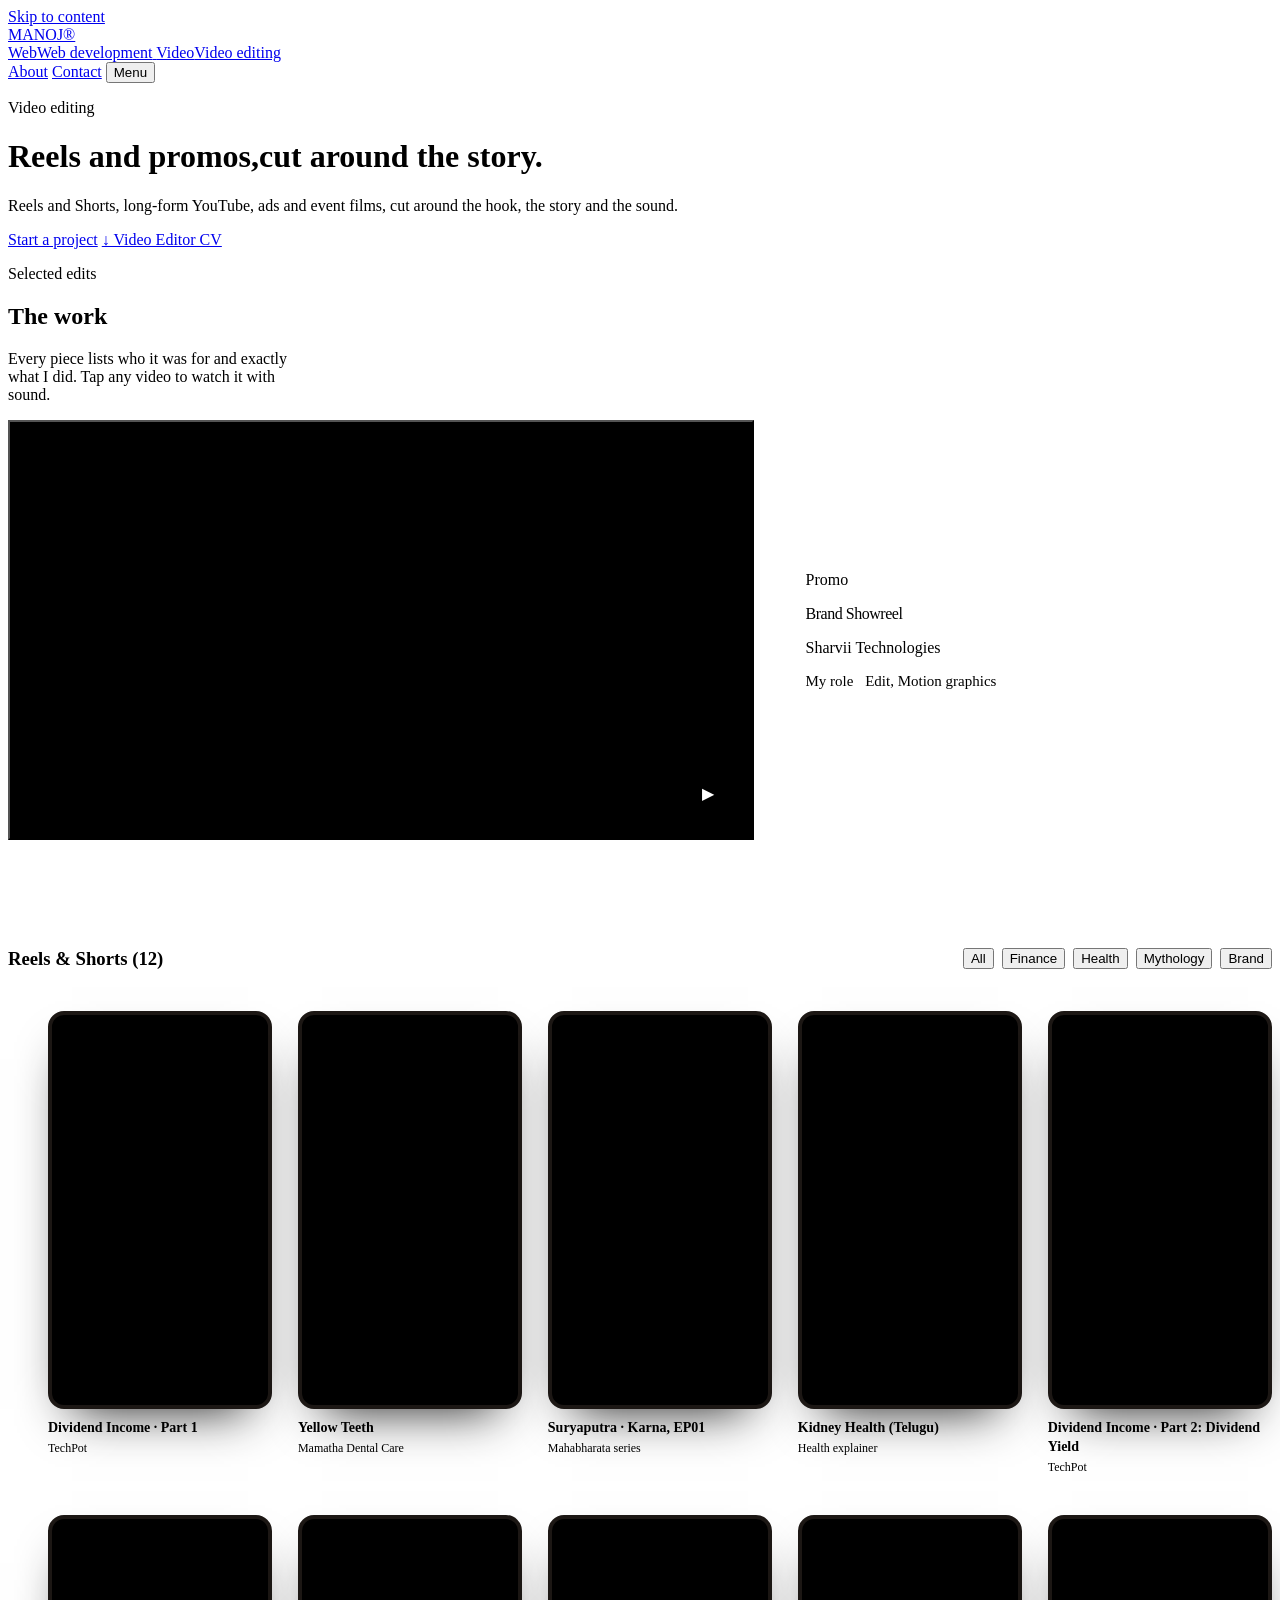
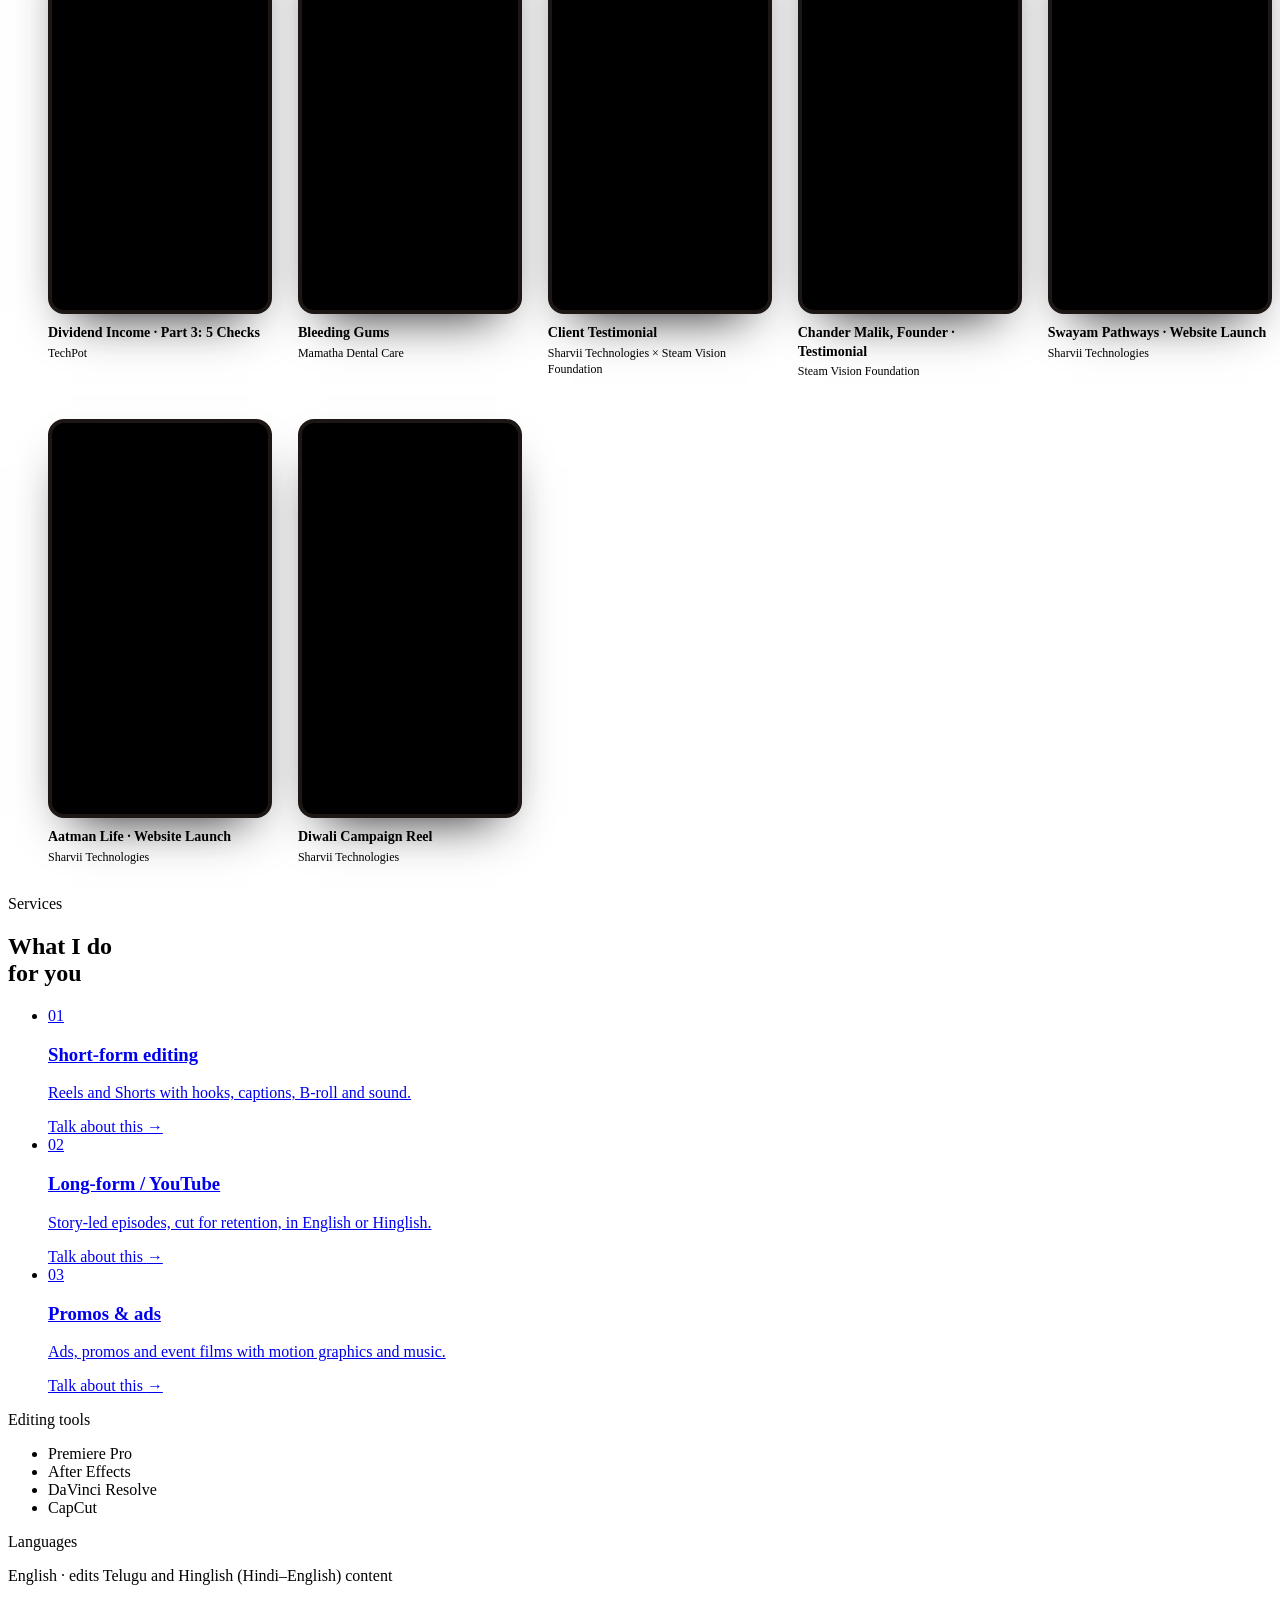
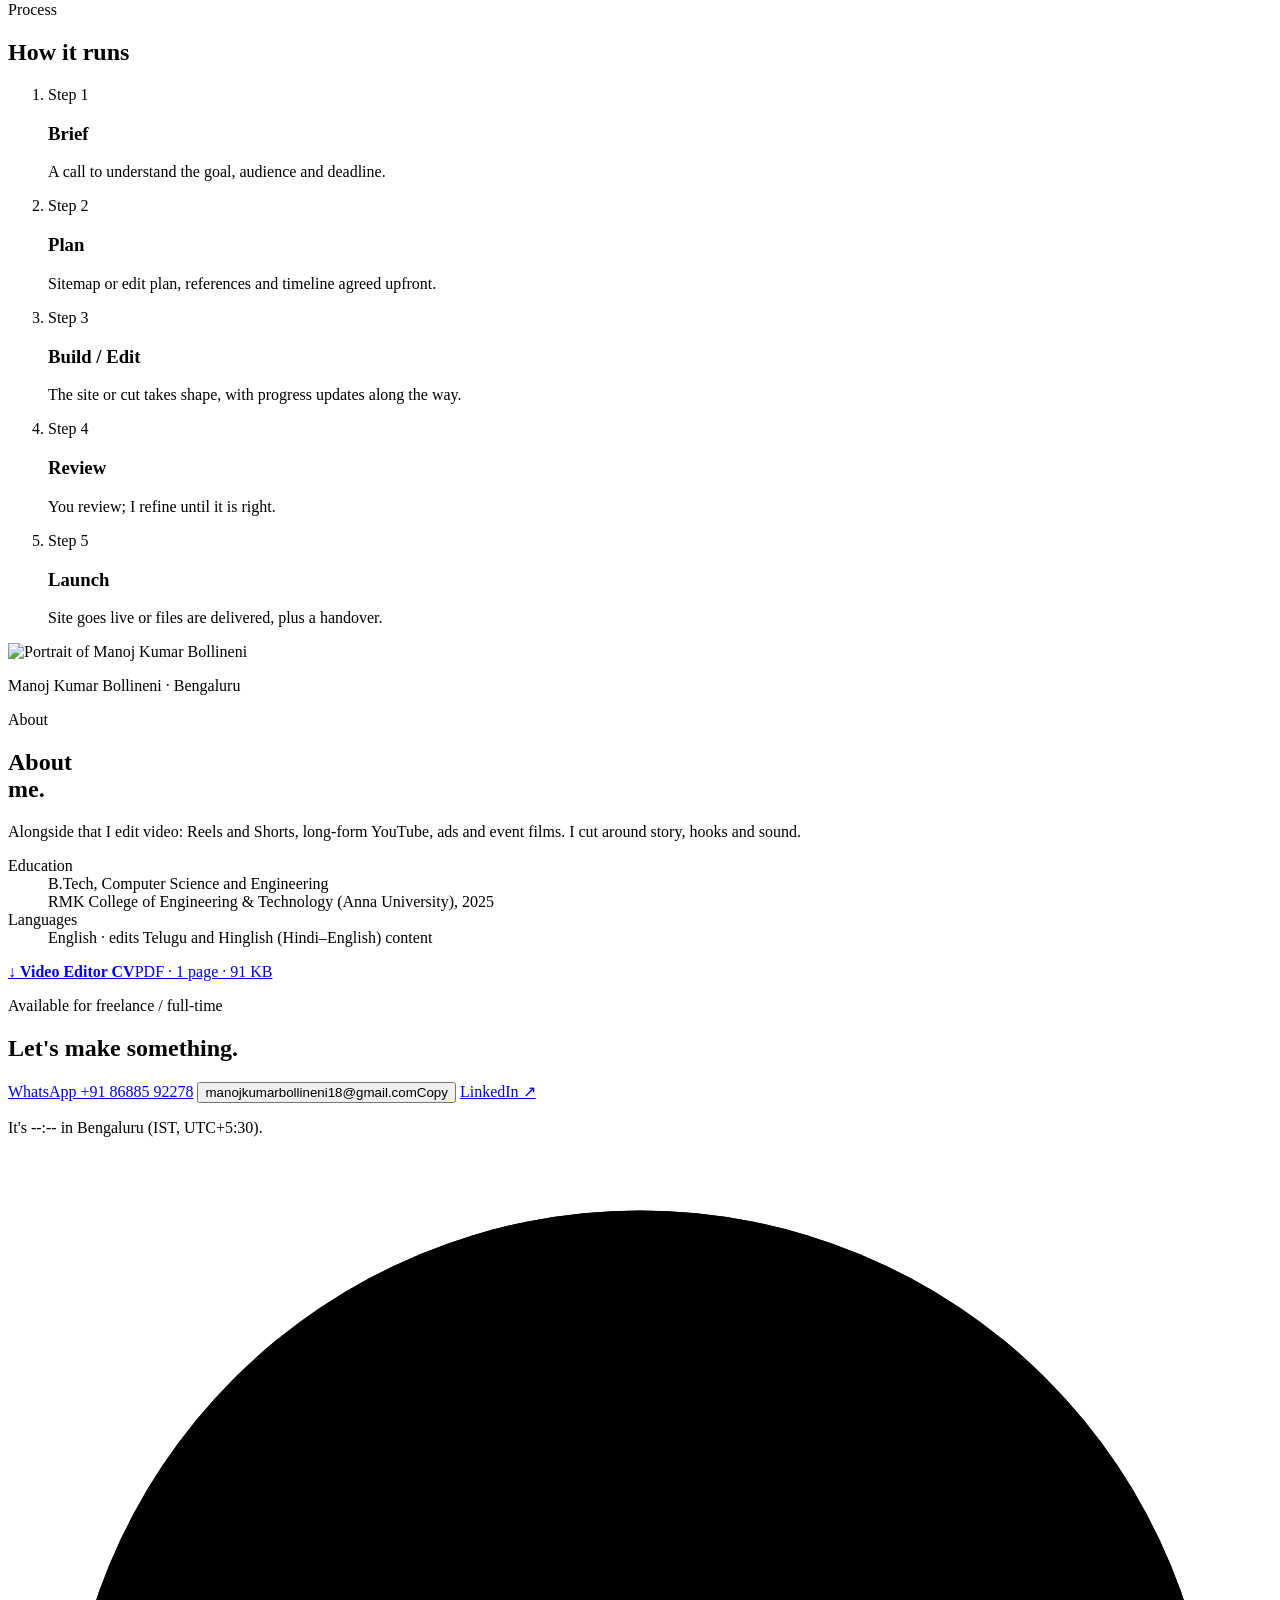
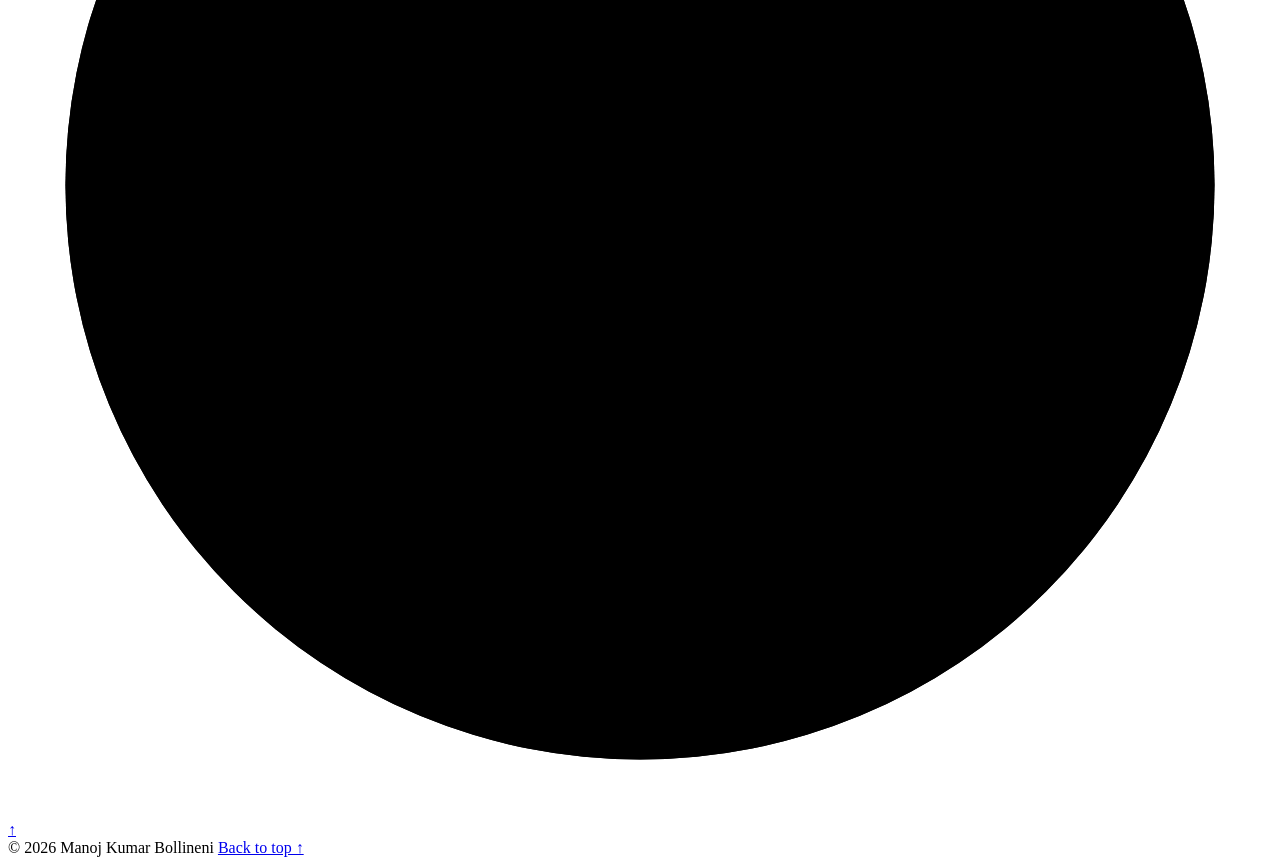
==== video/index.html @ 0e89bb9a "Restructure into Home, /web/ and /video/ pages; remove film-slate clutter - Web | Video switch in th" ====
<!DOCTYPE html><html lang="en"> <head><meta charset="utf-8"><meta name="viewport" content="width=device-width, initial-scale=1"><title>Video Editor in Bengaluru | Reels, Promos &amp; YouTube | Manoj Kumar Bollineni</title><meta name="description" content="Reels, Shorts, promos and long-form YouTube edits by Manoj Kumar Bollineni, video editor in Bengaluru. English, Telugu and Hinglish content."><link rel="preload" href="/manoj-portfolio/_astro/syne-latin-800-normal.EehdNYzx.woff2" as="font" type="font/woff2" crossorigin><meta name="theme-color" content="#0B0B0C"><link rel="canonical" href="https://dimensn-store.github.io/manoj-portfolio/video/"><meta property="og:type" content="website"><meta property="og:title" content="Video Editor in Bengaluru | Reels, Promos &amp; YouTube | Manoj Kumar Bollineni"><meta property="og:description" content="Reels, Shorts, promos and long-form YouTube edits by Manoj Kumar Bollineni, video editor in Bengaluru. English, Telugu and Hinglish content."><meta property="og:url" content="https://dimensn-store.github.io/manoj-portfolio/video/"><!-- [ADD in Launch phase: og:image 1200×630] --><meta name="twitter:card" content="summary_large_image"><link rel="icon" href="data:image/svg+xml,%3Csvg xmlns='http://www.w3.org/2000/svg' viewBox='0 0 32 32'%3E%3Crect width='32' height='32' rx='6' fill='%230B0B0C'/%3E%3Crect x='15' y='4' width='2' height='24' fill='%23FF3B30'/%3E%3C/svg%3E"><script type="application/ld+json">{"@context":"https://schema.org","@type":"Person","name":"Manoj Kumar Bollineni","jobTitle":"Web Developer & Video Editor","address":{"@type":"PostalAddress","addressLocality":"Bengaluru","addressRegion":"Karnataka","addressCountry":"IN"},"email":"mailto:manojkumarbollineni18@gmail.com","sameAs":["https://www.linkedin.com/in/manoj-kumar-3011482b5"],"worksFor":{"@type":"Organization","name":"Sharvii Technologies"},"knowsAbout":["WordPress","Elementor","Divi","Video editing","Adobe Premiere Pro","Adobe After Effects","DaVinci Resolve"],"url":"https://dimensn-store.github.io/manoj-portfolio/"}</script><script>document.documentElement.classList.add('js');</script><link rel="stylesheet" href="/manoj-portfolio/_astro/Lightbox.CmLTP4Rg.css"><link rel="stylesheet" href="/manoj-portfolio/_astro/Craft.DJwKT4YY.css"><style>.vid[data-astro-cid-57lnuyaf] .label[data-astro-cid-57lnuyaf]{color:var(--c-video-tint)}.vid__note[data-astro-cid-57lnuyaf]{max-width:38ch}.feat[data-astro-cid-57lnuyaf]{grid-template-columns:1.6fr 1fr;align-items:center;gap:clamp(24px,4vw,56px);margin-bottom:clamp(56px,7vw,96px);display:grid}@media (width<=860px){.feat[data-astro-cid-57lnuyaf]{grid-template-columns:1fr}}.feat__media[data-astro-cid-57lnuyaf]{aspect-ratio:16/9;border-radius:var(--radius);background:#000;width:100%;display:block;position:relative;overflow:hidden}.feat__media[data-astro-cid-57lnuyaf] video[data-astro-cid-57lnuyaf],.feat__media[data-astro-cid-57lnuyaf] img[data-astro-cid-57lnuyaf]{object-fit:cover;width:100%;height:100%;position:absolute;inset:0}.feat__play[data-astro-cid-57lnuyaf]{background:var(--c-accent);color:#fff;width:56px;height:56px;transition:transform .3s var(--ease-out);border-radius:50%;place-items:center;font-size:16px;display:grid;position:absolute;bottom:16px;right:16px}.feat__media[data-astro-cid-57lnuyaf]:hover .feat__play[data-astro-cid-57lnuyaf]{transform:scale(1.08)}.feat__title[data-astro-cid-57lnuyaf]{font:800 clamp(28px, 3.2vw, 46px)/.98 var(--f-display);letter-spacing:-.03em;margin:10px 0 8px}.feat__role[data-astro-cid-57lnuyaf]{color:var(--c-ink-2);margin-top:16px;font-size:15px}.feat__role[data-astro-cid-57lnuyaf] .label[data-astro-cid-57lnuyaf]{margin-right:8px}.reels-head[data-astro-cid-57lnuyaf]{flex-wrap:wrap;justify-content:space-between;align-items:center;gap:16px;margin-bottom:22px;display:flex}.reels-filter[data-astro-cid-57lnuyaf]{flex-wrap:wrap;gap:8px;display:flex}.reels[data-astro-cid-57lnuyaf]{grid-template-columns:repeat(auto-fill,minmax(min(46%,200px),1fr));gap:clamp(14px,2vw,28px);list-style:none;display:grid}.reel[data-astro-cid-57lnuyaf][hidden]{display:none}.reel__screen[data-astro-cid-57lnuyaf]{aspect-ratio:9/16;background:#000;border:4px solid #1c1714;border-radius:16px;width:100%;display:block;position:relative;overflow:hidden;box-shadow:0 24px 48px -24px #000000e6}.reel__screen[data-astro-cid-57lnuyaf] video[data-astro-cid-57lnuyaf]{object-fit:cover;width:100%;height:100%;position:absolute;inset:0}.reel__play[data-astro-cid-57lnuyaf]{opacity:0;background:var(--c-accent);color:#fff;font:600 11px var(--f-text);letter-spacing:.06em;text-transform:uppercase;white-space:nowrap;transition:opacity .3s, transform .3s var(--ease-out);border-radius:99px;padding:8px 12px;position:absolute;bottom:14px;left:50%;transform:translate(-50%,8px)}.reel__screen[data-astro-cid-57lnuyaf]:hover .reel__play[data-astro-cid-57lnuyaf],.reel__screen[data-astro-cid-57lnuyaf]:focus-visible .reel__play[data-astro-cid-57lnuyaf]{opacity:1;transform:translate(-50%)}@media (hover:none){.reel__play[data-astro-cid-57lnuyaf]{opacity:1;transform:translate(-50%)}}.reel__cap[data-astro-cid-57lnuyaf]{gap:2px;margin-top:10px;font-size:14px;line-height:1.35;display:grid}.reel__cap[data-astro-cid-57lnuyaf] span[data-astro-cid-57lnuyaf]{font-size:12px}.cursor{z-index:90;pointer-events:none;width:0;height:0;position:fixed;top:0;left:0}.cursor span{background:var(--c-accent);color:#fff;width:10px;height:10px;font:600 11px var(--f-text);letter-spacing:.04em;white-space:nowrap;transition:width .35s var(--ease-out), height .35s var(--ease-out), opacity .2s;text-indent:-999px;border-radius:50%;place-items:center;display:grid;position:absolute;top:0;left:0;overflow:hidden;transform:translate(-50%,-50%)}.cursor.is-link span{background:#ff3b3059;width:26px;height:26px}.cursor.is-big span{text-indent:0;width:78px;height:78px}.cursor.is-hidden span{opacity:0}.has-cursor,.has-cursor *{cursor:none!important}
</style></head> <body> <a class="skip" href="#main">Skip to content</a>  <nav class="nav" aria-label="Main" data-nav data-astro-cid-wpvy4v7s> <a class="nav__logo" href="/manoj-portfolio/" aria-label="Manoj Kumar Bollineni, home" data-astro-cid-wpvy4v7s>MANOJ®</a> <div class="switch" role="group" aria-label="Choose: web development or video editing" data-astro-cid-wpvy4v7s> <a class="switch__opt" href="/manoj-portfolio/web/" data-astro-cid-wpvy4v7s> <span class="switch__short" data-astro-cid-wpvy4v7s>Web</span><span class="switch__long" data-astro-cid-wpvy4v7s>Web development</span> </a><a class="switch__opt is-on" href="/manoj-portfolio/video/" aria-current="page" data-astro-cid-wpvy4v7s> <span class="switch__short" data-astro-cid-wpvy4v7s>Video</span><span class="switch__long" data-astro-cid-wpvy4v7s>Video editing</span> </a> </div> <div class="nav__right" data-astro-cid-wpvy4v7s> <a class="nav__link" href="#about" data-astro-cid-wpvy4v7s>About</a> <a class="nav__cta" href="#contact" data-astro-cid-wpvy4v7s>Contact</a> <button class="menu-btn label" data-menu-btn aria-expanded="false" aria-controls="menu" data-astro-cid-wpvy4v7s> <span class="menu-btn__icon" aria-hidden="true" data-astro-cid-wpvy4v7s><i data-astro-cid-wpvy4v7s></i><i data-astro-cid-wpvy4v7s></i></span><span data-menu-label data-astro-cid-wpvy4v7s>Menu</span> </button> </div> </nav> <div class="menu" id="menu" data-menu hidden data-astro-cid-wpvy4v7s> <div class="menu__inner wrap" data-astro-cid-wpvy4v7s> <ol class="menu__list" data-astro-cid-wpvy4v7s> <li style="--i:0" data-astro-cid-wpvy4v7s><a href="/manoj-portfolio/" data-menu-link data-astro-cid-wpvy4v7s>Home</a></li><li style="--i:1" data-astro-cid-wpvy4v7s><a href="/manoj-portfolio/web/" data-menu-link data-astro-cid-wpvy4v7s>Web development</a></li><li style="--i:2" data-astro-cid-wpvy4v7s><a href="/manoj-portfolio/video/" data-menu-link data-astro-cid-wpvy4v7s>Video editing</a></li><li style="--i:3" data-astro-cid-wpvy4v7s><a href="#about" data-menu-link data-astro-cid-wpvy4v7s>About</a></li><li style="--i:4" data-astro-cid-wpvy4v7s><a href="#contact" data-menu-link data-astro-cid-wpvy4v7s>Contact</a></li> </ol> <div class="menu__foot" data-astro-cid-wpvy4v7s> <a class="btn btn--primary" href="https://wa.me/918688592278" target="_blank" rel="noopener" data-track="whatsapp" data-astro-cid-wpvy4v7s>WhatsApp +91 86885 92278</a> <p class="muted" data-astro-cid-wpvy4v7s>Bengaluru · <time data-ist data-astro-cid-wpvy4v7s>--:--</time> IST · Available for freelance / full-time</p> </div> </div> </div> <header class="ph-head ph-head--video" id="top" data-astro-cid-73dgtvns> <div class="wrap" data-astro-cid-73dgtvns> <p class="label ph-head__label" data-astro-cid-73dgtvns>Video editing</p> <h1 class="display ph-head__h" data-astro-cid-73dgtvns> <span class="ln" style="--d:0" data-astro-cid-73dgtvns><span data-astro-cid-73dgtvns>Reels and promos,</span></span><span class="ln" style="--d:1" data-astro-cid-73dgtvns><span data-astro-cid-73dgtvns><span class="accent" data-astro-cid-73dgtvns>cut around the story.</span></span></span> </h1> <p class="ph-head__sub" data-astro-cid-73dgtvns>Reels and Shorts, long-form YouTube, ads and event films, cut around the hook, the story and the sound.</p> <div class="ph-head__cta" data-astro-cid-73dgtvns> <a class="btn btn--primary" href="https://wa.me/918688592278?text=Hi%20Manoj%2C%20I'd%20like%20to%20talk%20about%20a%20video%20edit." target="_blank" rel="noopener" data-track="whatsapp" data-astro-cid-73dgtvns>Start a project</a> <a class="btn" href="/manoj-portfolio/cv/Manoj_Kumar_Bollineni_Video_Editor_Resume.pdf" download data-track="cv" data-astro-cid-73dgtvns>↓ Video Editor CV</a> </div> </div> </header> <main id="main"> <section class="vid section" id="work" aria-labelledby="work-h" data-astro-cid-57lnuyaf> <div class="wrap" data-astro-cid-57lnuyaf> <div class="section-head" data-astro-cid-57lnuyaf> <div data-astro-cid-57lnuyaf><p class="label" data-astro-cid-57lnuyaf>Selected edits</p><h2 class="h2" id="work-h" data-reveal data-astro-cid-57lnuyaf>The <span class="accent" data-astro-cid-57lnuyaf>work</span></h2></div> <p class="muted vid__note" data-astro-cid-57lnuyaf>Every piece lists who it was for and exactly what I did. Tap any video to watch it with sound.</p> </div> <article class="feat" data-reveal data-astro-cid-57lnuyaf> <button class="feat__media" data-open="video:12" data-cursor="Play" aria-label="Play with sound: Brand Showreel" data-astro-cid-57lnuyaf> <video data-src="/manoj-portfolio/media/sharvii-showreel-preview.mp4" poster="/manoj-portfolio/media/sharvii-showreel.webp" muted loop playsinline preload="none" aria-hidden="true" data-astro-cid-57lnuyaf></video> <span class="feat__play" aria-hidden="true" data-astro-cid-57lnuyaf>▶</span> </button> <div class="feat__info" data-astro-cid-57lnuyaf> <p class="label muted" data-astro-cid-57lnuyaf>Promo</p> <h3 class="feat__title" data-astro-cid-57lnuyaf>Brand Showreel</h3> <p class="muted" data-astro-cid-57lnuyaf>Sharvii Technologies</p> <p class="feat__role" data-astro-cid-57lnuyaf><span class="label" data-astro-cid-57lnuyaf>My role</span> Edit, Motion graphics</p> </div> </article> <div class="reels-head" data-astro-cid-57lnuyaf> <h3 class="label reels-head__t" data-astro-cid-57lnuyaf>Reels &amp; Shorts <span class="muted" data-astro-cid-57lnuyaf>(12)</span></h3> <div class="reels-filter" role="group" aria-label="Filter reels by subject" data-astro-cid-57lnuyaf> <button class="chip" data-reel-filter="all" aria-pressed="true" data-astro-cid-57lnuyaf>All</button> <button class="chip" data-reel-filter="Finance" aria-pressed="false" data-astro-cid-57lnuyaf>Finance</button><button class="chip" data-reel-filter="Health" aria-pressed="false" data-astro-cid-57lnuyaf>Health</button><button class="chip" data-reel-filter="Mythology" aria-pressed="false" data-astro-cid-57lnuyaf>Mythology</button><button class="chip" data-reel-filter="Brand" aria-pressed="false" data-astro-cid-57lnuyaf>Brand</button> </div> </div> <p class="sr-only" aria-live="polite" data-reel-status data-astro-cid-57lnuyaf></p> <ul class="reels" data-astro-cid-57lnuyaf> <li class="reel" data-cat="Finance" data-astro-cid-57lnuyaf> <button class="reel__screen" data-open="video:0" data-cursor="Play" aria-label="Play reel with sound: Dividend Income · Part 1, TechPot" data-astro-cid-57lnuyaf> <video data-src="/manoj-portfolio/media/techpot-dividend-1-preview.mp4" poster="/manoj-portfolio/media/techpot-dividend-1.webp" muted loop playsinline preload="none" aria-hidden="true" data-astro-cid-57lnuyaf></video> <span class="reel__play" aria-hidden="true" data-astro-cid-57lnuyaf>▶ Sound on</span> </button> <p class="reel__cap" data-astro-cid-57lnuyaf><strong data-astro-cid-57lnuyaf>Dividend Income · Part 1</strong><span class="muted" data-astro-cid-57lnuyaf>TechPot</span></p> </li><li class="reel" data-cat="Health" data-astro-cid-57lnuyaf> <button class="reel__screen" data-open="video:1" data-cursor="Play" aria-label="Play reel with sound: Yellow Teeth, Mamatha Dental Care" data-astro-cid-57lnuyaf> <video data-src="/manoj-portfolio/media/mamatha-dental-yellow-teeth-preview.mp4" poster="/manoj-portfolio/media/mamatha-dental-yellow-teeth.webp" muted loop playsinline preload="none" aria-hidden="true" data-astro-cid-57lnuyaf></video> <span class="reel__play" aria-hidden="true" data-astro-cid-57lnuyaf>▶ Sound on</span> </button> <p class="reel__cap" data-astro-cid-57lnuyaf><strong data-astro-cid-57lnuyaf>Yellow Teeth</strong><span class="muted" data-astro-cid-57lnuyaf>Mamatha Dental Care</span></p> </li><li class="reel" data-cat="Mythology" data-astro-cid-57lnuyaf> <button class="reel__screen" data-open="video:2" data-cursor="Play" aria-label="Play reel with sound: Suryaputra · Karna, EP01, Mahabharata series" data-astro-cid-57lnuyaf> <video data-src="/manoj-portfolio/media/suryaputra-karna-ep01-preview.mp4" poster="/manoj-portfolio/media/suryaputra-karna-ep01.webp" muted loop playsinline preload="none" aria-hidden="true" data-astro-cid-57lnuyaf></video> <span class="reel__play" aria-hidden="true" data-astro-cid-57lnuyaf>▶ Sound on</span> </button> <p class="reel__cap" data-astro-cid-57lnuyaf><strong data-astro-cid-57lnuyaf>Suryaputra · Karna, EP01</strong><span class="muted" data-astro-cid-57lnuyaf>Mahabharata series</span></p> </li><li class="reel" data-cat="Health" data-astro-cid-57lnuyaf> <button class="reel__screen" data-open="video:3" data-cursor="Play" aria-label="Play reel with sound: Kidney Health (Telugu), Health explainer" data-astro-cid-57lnuyaf> <video data-src="/manoj-portfolio/media/kidney-health-telugu-preview.mp4" poster="/manoj-portfolio/media/kidney-health-telugu.webp" muted loop playsinline preload="none" aria-hidden="true" data-astro-cid-57lnuyaf></video> <span class="reel__play" aria-hidden="true" data-astro-cid-57lnuyaf>▶ Sound on</span> </button> <p class="reel__cap" data-astro-cid-57lnuyaf><strong data-astro-cid-57lnuyaf>Kidney Health (Telugu)</strong><span class="muted" data-astro-cid-57lnuyaf>Health explainer</span></p> </li><li class="reel" data-cat="Finance" data-astro-cid-57lnuyaf> <button class="reel__screen" data-open="video:4" data-cursor="Play" aria-label="Play reel with sound: Dividend Income · Part 2: Dividend Yield, TechPot" data-astro-cid-57lnuyaf> <video data-src="/manoj-portfolio/media/techpot-dividend-2-preview.mp4" poster="/manoj-portfolio/media/techpot-dividend-2.webp" muted loop playsinline preload="none" aria-hidden="true" data-astro-cid-57lnuyaf></video> <span class="reel__play" aria-hidden="true" data-astro-cid-57lnuyaf>▶ Sound on</span> </button> <p class="reel__cap" data-astro-cid-57lnuyaf><strong data-astro-cid-57lnuyaf>Dividend Income · Part 2: Dividend Yield</strong><span class="muted" data-astro-cid-57lnuyaf>TechPot</span></p> </li><li class="reel" data-cat="Finance" data-astro-cid-57lnuyaf> <button class="reel__screen" data-open="video:5" data-cursor="Play" aria-label="Play reel with sound: Dividend Income · Part 3: 5 Checks, TechPot" data-astro-cid-57lnuyaf> <video data-src="/manoj-portfolio/media/techpot-dividend-3-preview.mp4" poster="/manoj-portfolio/media/techpot-dividend-3.webp" muted loop playsinline preload="none" aria-hidden="true" data-astro-cid-57lnuyaf></video> <span class="reel__play" aria-hidden="true" data-astro-cid-57lnuyaf>▶ Sound on</span> </button> <p class="reel__cap" data-astro-cid-57lnuyaf><strong data-astro-cid-57lnuyaf>Dividend Income · Part 3: 5 Checks</strong><span class="muted" data-astro-cid-57lnuyaf>TechPot</span></p> </li><li class="reel" data-cat="Health" data-astro-cid-57lnuyaf> <button class="reel__screen" data-open="video:6" data-cursor="Play" aria-label="Play reel with sound: Bleeding Gums, Mamatha Dental Care" data-astro-cid-57lnuyaf> <video data-src="/manoj-portfolio/media/mamatha-dental-bleeding-gums-preview.mp4" poster="/manoj-portfolio/media/mamatha-dental-bleeding-gums.webp" muted loop playsinline preload="none" aria-hidden="true" data-astro-cid-57lnuyaf></video> <span class="reel__play" aria-hidden="true" data-astro-cid-57lnuyaf>▶ Sound on</span> </button> <p class="reel__cap" data-astro-cid-57lnuyaf><strong data-astro-cid-57lnuyaf>Bleeding Gums</strong><span class="muted" data-astro-cid-57lnuyaf>Mamatha Dental Care</span></p> </li><li class="reel" data-cat="Brand" data-astro-cid-57lnuyaf> <button class="reel__screen" data-open="video:7" data-cursor="Play" aria-label="Play reel with sound: Client Testimonial, Sharvii Technologies × Steam Vision Foundation" data-astro-cid-57lnuyaf> <video data-src="/manoj-portfolio/media/svf-testimonial-preview.mp4" poster="/manoj-portfolio/media/svf-testimonial.webp" muted loop playsinline preload="none" aria-hidden="true" data-astro-cid-57lnuyaf></video> <span class="reel__play" aria-hidden="true" data-astro-cid-57lnuyaf>▶ Sound on</span> </button> <p class="reel__cap" data-astro-cid-57lnuyaf><strong data-astro-cid-57lnuyaf>Client Testimonial</strong><span class="muted" data-astro-cid-57lnuyaf>Sharvii Technologies × Steam Vision Foundation</span></p> </li><li class="reel" data-cat="Brand" data-astro-cid-57lnuyaf> <button class="reel__screen" data-open="video:8" data-cursor="Play" aria-label="Play reel with sound: Chander Malik, Founder · Testimonial, Steam Vision Foundation" data-astro-cid-57lnuyaf> <video data-src="/manoj-portfolio/media/chander-malik-testimonial-preview.mp4" poster="/manoj-portfolio/media/chander-malik-testimonial.webp" muted loop playsinline preload="none" aria-hidden="true" data-astro-cid-57lnuyaf></video> <span class="reel__play" aria-hidden="true" data-astro-cid-57lnuyaf>▶ Sound on</span> </button> <p class="reel__cap" data-astro-cid-57lnuyaf><strong data-astro-cid-57lnuyaf>Chander Malik, Founder · Testimonial</strong><span class="muted" data-astro-cid-57lnuyaf>Steam Vision Foundation</span></p> </li><li class="reel" data-cat="Brand" data-astro-cid-57lnuyaf> <button class="reel__screen" data-open="video:9" data-cursor="Play" aria-label="Play reel with sound: Swayam Pathways · Website Launch, Sharvii Technologies" data-astro-cid-57lnuyaf> <video data-src="/manoj-portfolio/media/swayam-pathways-case-study-preview.mp4" poster="/manoj-portfolio/media/swayam-pathways-case-study.webp" muted loop playsinline preload="none" aria-hidden="true" data-astro-cid-57lnuyaf></video> <span class="reel__play" aria-hidden="true" data-astro-cid-57lnuyaf>▶ Sound on</span> </button> <p class="reel__cap" data-astro-cid-57lnuyaf><strong data-astro-cid-57lnuyaf>Swayam Pathways · Website Launch</strong><span class="muted" data-astro-cid-57lnuyaf>Sharvii Technologies</span></p> </li><li class="reel" data-cat="Brand" data-astro-cid-57lnuyaf> <button class="reel__screen" data-open="video:10" data-cursor="Play" aria-label="Play reel with sound: Aatman Life · Website Launch, Sharvii Technologies" data-astro-cid-57lnuyaf> <video data-src="/manoj-portfolio/media/sharvii-aatman-case-study-preview.mp4" poster="/manoj-portfolio/media/sharvii-aatman-case-study.webp" muted loop playsinline preload="none" aria-hidden="true" data-astro-cid-57lnuyaf></video> <span class="reel__play" aria-hidden="true" data-astro-cid-57lnuyaf>▶ Sound on</span> </button> <p class="reel__cap" data-astro-cid-57lnuyaf><strong data-astro-cid-57lnuyaf>Aatman Life · Website Launch</strong><span class="muted" data-astro-cid-57lnuyaf>Sharvii Technologies</span></p> </li><li class="reel" data-cat="Brand" data-astro-cid-57lnuyaf> <button class="reel__screen" data-open="video:11" data-cursor="Play" aria-label="Play reel with sound: Diwali Campaign Reel, Sharvii Technologies" data-astro-cid-57lnuyaf> <video data-src="/manoj-portfolio/media/sharvii-diwali-preview.mp4" poster="/manoj-portfolio/media/sharvii-diwali.webp" muted loop playsinline preload="none" aria-hidden="true" data-astro-cid-57lnuyaf></video> <span class="reel__play" aria-hidden="true" data-astro-cid-57lnuyaf>▶ Sound on</span> </button> <p class="reel__cap" data-astro-cid-57lnuyaf><strong data-astro-cid-57lnuyaf>Diwali Campaign Reel</strong><span class="muted" data-astro-cid-57lnuyaf>Sharvii Technologies</span></p> </li> </ul> </div> </section> <section class="section wrap" id="services" aria-labelledby="svc-h" data-astro-cid-6maixmgv> <div class="section-head" data-astro-cid-6maixmgv><div data-astro-cid-6maixmgv><p class="label" data-astro-cid-6maixmgv>Services</p><h2 class="h2" id="svc-h" data-reveal data-astro-cid-6maixmgv>What I do<br data-astro-cid-6maixmgv>for you</h2></div></div> <ul class="svc" data-astro-cid-6maixmgv> <li class="svc__item" data-reveal data-astro-cid-6maixmgv> <a class="svc__link" href="https://wa.me/918688592278?text=Hi%20Manoj%2C%20I'd%20like%20to%20talk%20about%20short-form%20editing." target="_blank" rel="noopener" data-cursor="Ask" data-track="whatsapp" data-astro-cid-6maixmgv> <span class="label muted" data-astro-cid-6maixmgv>01</span> <h3 class="svc__t" data-astro-cid-6maixmgv>Short-form editing</h3> <p class="muted" data-astro-cid-6maixmgv>Reels and Shorts with hooks, captions, B-roll and sound.</p> <span class="svc__ask label" data-astro-cid-6maixmgv>Talk about this <span aria-hidden="true" data-astro-cid-6maixmgv>→</span></span> </a> </li><li class="svc__item" data-reveal data-astro-cid-6maixmgv> <a class="svc__link" href="https://wa.me/918688592278?text=Hi%20Manoj%2C%20I'd%20like%20to%20talk%20about%20long-form%20%2F%20youtube." target="_blank" rel="noopener" data-cursor="Ask" data-track="whatsapp" data-astro-cid-6maixmgv> <span class="label muted" data-astro-cid-6maixmgv>02</span> <h3 class="svc__t" data-astro-cid-6maixmgv>Long-form / YouTube</h3> <p class="muted" data-astro-cid-6maixmgv>Story-led episodes, cut for retention, in English or Hinglish.</p> <span class="svc__ask label" data-astro-cid-6maixmgv>Talk about this <span aria-hidden="true" data-astro-cid-6maixmgv>→</span></span> </a> </li><li class="svc__item" data-reveal data-astro-cid-6maixmgv> <a class="svc__link" href="https://wa.me/918688592278?text=Hi%20Manoj%2C%20I'd%20like%20to%20talk%20about%20promos%20%26%20ads." target="_blank" rel="noopener" data-cursor="Ask" data-track="whatsapp" data-astro-cid-6maixmgv> <span class="label muted" data-astro-cid-6maixmgv>03</span> <h3 class="svc__t" data-astro-cid-6maixmgv>Promos &amp; ads</h3> <p class="muted" data-astro-cid-6maixmgv>Ads, promos and event films with motion graphics and music.</p> <span class="svc__ask label" data-astro-cid-6maixmgv>Talk about this <span aria-hidden="true" data-astro-cid-6maixmgv>→</span></span> </a> </li> </ul> <div class="kit" data-astro-cid-6maixmgv> <div data-astro-cid-6maixmgv> <p class="label muted" data-astro-cid-6maixmgv>Editing tools</p> <ul class="kit__list" data-astro-cid-6maixmgv><li data-astro-cid-6maixmgv>Premiere Pro</li><li data-astro-cid-6maixmgv>After Effects</li><li data-astro-cid-6maixmgv>DaVinci Resolve</li><li data-astro-cid-6maixmgv>CapCut</li></ul> </div> <div data-astro-cid-6maixmgv><p class="label muted" data-astro-cid-6maixmgv>Languages</p><p class="kit__text" data-astro-cid-6maixmgv>English · edits Telugu and Hinglish (Hindi–English) content</p></div> </div> </section> <section class="section wrap" id="process" aria-labelledby="proc-h" style="padding-top:0" data-astro-cid-6maixmgv> <div class="section-head" data-astro-cid-6maixmgv><div data-astro-cid-6maixmgv><p class="label" data-astro-cid-6maixmgv>Process</p><h2 class="h2" id="proc-h" data-reveal data-astro-cid-6maixmgv>How it runs</h2></div></div> <ol class="proc" data-process data-astro-cid-6maixmgv> <span class="proc__line" aria-hidden="true" data-astro-cid-6maixmgv><i data-process-fill data-astro-cid-6maixmgv></i></span> <li class="proc__step" data-reveal data-step data-astro-cid-6maixmgv> <span class="proc__n label" data-astro-cid-6maixmgv>Step 1</span> <h3 class="h3" data-astro-cid-6maixmgv>Brief</h3> <p class="muted" data-astro-cid-6maixmgv>A call to understand the goal, audience and deadline.</p> </li><li class="proc__step" data-reveal data-step data-astro-cid-6maixmgv> <span class="proc__n label" data-astro-cid-6maixmgv>Step 2</span> <h3 class="h3" data-astro-cid-6maixmgv>Plan</h3> <p class="muted" data-astro-cid-6maixmgv>Sitemap or edit plan, references and timeline agreed upfront.</p> </li><li class="proc__step" data-reveal data-step data-astro-cid-6maixmgv> <span class="proc__n label" data-astro-cid-6maixmgv>Step 3</span> <h3 class="h3" data-astro-cid-6maixmgv>Build / Edit</h3> <p class="muted" data-astro-cid-6maixmgv>The site or cut takes shape, with progress updates along the way.</p> </li><li class="proc__step" data-reveal data-step data-astro-cid-6maixmgv> <span class="proc__n label" data-astro-cid-6maixmgv>Step 4</span> <h3 class="h3" data-astro-cid-6maixmgv>Review</h3> <p class="muted" data-astro-cid-6maixmgv>You review; I refine until it is right.</p> </li><li class="proc__step" data-reveal data-step data-astro-cid-6maixmgv> <span class="proc__n label" data-astro-cid-6maixmgv>Step 5</span> <h3 class="h3" data-astro-cid-6maixmgv>Launch</h3> <p class="muted" data-astro-cid-6maixmgv>Site goes live or files are delivered, plus a handover.</p> </li> </ol> </section> <section class="section wrap about" id="about" aria-labelledby="about-h" data-astro-cid-2rl6qrpo> <div class="about__photo" data-reveal data-astro-cid-2rl6qrpo> <div class="about__frame" data-parallax data-astro-cid-2rl6qrpo> <img src="/manoj-portfolio/media/manoj-portrait-v3.webp" alt="Portrait of Manoj Kumar Bollineni" loading="lazy" width="900" height="1200" data-astro-cid-2rl6qrpo> </div> <p class="about__cap muted" data-astro-cid-2rl6qrpo>Manoj Kumar Bollineni · Bengaluru</p> </div> <div class="about__text" data-astro-cid-2rl6qrpo> <p class="label muted" data-astro-cid-2rl6qrpo>About</p> <h2 class="h2" id="about-h" data-reveal data-astro-cid-2rl6qrpo>About<br data-astro-cid-2rl6qrpo><span class="accent" data-astro-cid-2rl6qrpo>me.</span></h2> <p class="about__p" data-astro-cid-2rl6qrpo>Alongside that I edit video: Reels and Shorts, long-form YouTube, ads and event films. I cut around story, hooks and sound.</p> <dl class="about__dl" data-astro-cid-2rl6qrpo> <div data-astro-cid-2rl6qrpo><dt class="label muted" data-astro-cid-2rl6qrpo>Education</dt><dd data-astro-cid-2rl6qrpo>B.Tech, Computer Science and Engineering<br data-astro-cid-2rl6qrpo><span class="muted" data-astro-cid-2rl6qrpo>RMK College of Engineering &amp; Technology (Anna University), 2025</span></dd></div>  <div data-astro-cid-2rl6qrpo><dt class="label muted" data-astro-cid-2rl6qrpo>Languages</dt><dd data-astro-cid-2rl6qrpo>English · edits Telugu and Hinglish (Hindi–English) content</dd></div> </dl> <div class="about__cv" data-astro-cid-2rl6qrpo> <a class="cv" href="/manoj-portfolio/cv/Manoj_Kumar_Bollineni_Video_Editor_Resume.pdf" download data-cursor="Download" data-track="cv" data-astro-cid-2rl6qrpo> <span class="cv__icon" aria-hidden="true" data-astro-cid-2rl6qrpo>↓</span> <span data-astro-cid-2rl6qrpo><strong data-astro-cid-2rl6qrpo>Video Editor CV</strong><span class="cv__meta mono" data-astro-cid-2rl6qrpo>PDF · 1 page · 91 KB</span></span> </a> </div> </div> </section> <section class="section wrap contact" id="contact" aria-labelledby="contact-h" data-astro-cid-2rl6qrpo> <p class="label muted contact__kicker" data-astro-cid-2rl6qrpo><span class="pill__dot" aria-hidden="true" data-astro-cid-2rl6qrpo></span>Available for freelance / full-time</p> <h2 class="display contact__h" id="contact-h" aria-label="Let's make something." data-scatter data-astro-cid-2rl6qrpo> <span class="contact__line" data-astro-cid-2rl6qrpo>Let's make</span> <span class="contact__line accent" data-astro-cid-2rl6qrpo>something.</span> </h2> <div class="contact__links" data-astro-cid-2rl6qrpo> <a class="btn btn--primary" href="https://wa.me/918688592278" target="_blank" rel="noopener" data-magnetic data-track="whatsapp" data-astro-cid-2rl6qrpo>WhatsApp +91 86885 92278</a> <button class="btn btn--copy" data-copy="manojkumarbollineni18@gmail.com" data-magnetic data-track="email" aria-label="Copy email address manojkumarbollineni18@gmail.com" data-astro-cid-2rl6qrpo><span class="btn__email" data-astro-cid-2rl6qrpo>manojkumarbollineni18@gmail.com</span><span class="btn__copy" aria-hidden="true" data-astro-cid-2rl6qrpo>Copy</span></button> <a class="btn" href="https://www.linkedin.com/in/manoj-kumar-3011482b5" target="_blank" rel="noopener" data-magnetic data-astro-cid-2rl6qrpo>LinkedIn ↗</a>  </div> <p class="contact__foot muted" data-astro-cid-2rl6qrpo>It's <time data-ist data-astro-cid-2rl6qrpo>--:--</time> in Bengaluru (IST, UTC+5:30).</p> </section> <a class="totop" href="#top" data-totop aria-label="Back to top" data-cursor="Top" data-astro-cid-2rl6qrpo> <svg viewBox="0 0 44 44" aria-hidden="true" data-astro-cid-2rl6qrpo><circle cx="22" cy="22" r="20" class="totop__track" data-astro-cid-2rl6qrpo></circle><circle cx="22" cy="22" r="20" class="totop__ring" data-totop-ring data-astro-cid-2rl6qrpo></circle></svg> <span aria-hidden="true" data-astro-cid-2rl6qrpo>↑</span> </a> <footer class="wrap foot" data-astro-cid-2rl6qrpo> <span class="muted" data-astro-cid-2rl6qrpo>© 2026 Manoj Kumar Bollineni</span> <a href="#top" class="foot__top" data-cursor="Top" data-astro-cid-2rl6qrpo>Back to top ↑</a> </footer> <div class="toast" role="status" aria-live="polite" data-toast data-astro-cid-2rl6qrpo></div> </main> <dialog class="lb" data-lb aria-labelledby="lb-title" data-astro-cid-utnzf2kr> <div class="lb__chrome" data-astro-cid-utnzf2kr> <p class="label lb__crumb" data-lb-crumb data-astro-cid-utnzf2kr></p> <button class="lb__close" data-lb-close data-cursor="Close" aria-label="Close" data-astro-cid-utnzf2kr> <span aria-hidden="true" data-astro-cid-utnzf2kr>✕</span><span class="label" data-astro-cid-utnzf2kr>Close</span> </button> </div> <div class="lb__body" data-lb-body data-astro-cid-utnzf2kr></div> </dialog> <script type="application/json" id="work-data">{"web":[{"placeholder":true,"featured":true,"private":true,"title":"[ADD: type of site, e.g. Education NGO website]","url":"","builder":"Elementor","stack":["WordPress","Elementor"],"role":"[ADD: what you did, e.g. full build, redesign, maintenance]","summary":"[ADD: one line on the brief and the result]","highlights":["[ADD: e.g. built 8 responsive pages from the client brief]","[ADD: e.g. set up forms and trained the team to edit content]"],"image":"","before":"","tag":"Client work · Sharvii Technologies"},{"placeholder":true,"featured":true,"private":true,"title":"[ADD: type of site]","url":"","builder":"Divi","stack":["WordPress","Divi"],"role":"[ADD: your role]","summary":"[ADD: one line on the brief and the result]","highlights":["[ADD: what you did]"],"image":"","before":"","tag":"Client work · Sharvii Technologies"},{"placeholder":true,"featured":false,"private":true,"title":"[ADD: type of site]","url":"","builder":"Elementor","stack":["WordPress","Elementor"],"role":"[ADD: your role]","summary":"[ADD: one line]","highlights":["[ADD: what you did]"],"image":"","before":"","tag":"Client work · Sharvii Technologies"}],"video":[{"cat":"Finance","placeholder":false,"featured":true,"format":"reel","title":"Dividend Income · Part 1","client":"TechPot","tool":"","contribution":["Edit","Captions & on-screen text"],"burnedIn":true,"src":"/manoj-portfolio/media/techpot-dividend-1.mp4","preview":"/manoj-portfolio/media/techpot-dividend-1-preview.mp4","poster":"/manoj-portfolio/media/techpot-dividend-1.webp","captions":"","link":""},{"cat":"Health","placeholder":false,"featured":true,"format":"reel","title":"Yellow Teeth","client":"Mamatha Dental Care","tool":"","contribution":["Edit","Captions & on-screen text"],"burnedIn":true,"src":"/manoj-portfolio/media/mamatha-dental-yellow-teeth.mp4","preview":"/manoj-portfolio/media/mamatha-dental-yellow-teeth-preview.mp4","poster":"/manoj-portfolio/media/mamatha-dental-yellow-teeth.webp","captions":"","link":""},{"cat":"Mythology","placeholder":false,"featured":true,"format":"reel","title":"Suryaputra · Karna, EP01","client":"Mahabharata series","tool":"","contribution":["Edit","Captions & on-screen text"],"burnedIn":true,"src":"/manoj-portfolio/media/suryaputra-karna-ep01.mp4","preview":"/manoj-portfolio/media/suryaputra-karna-ep01-preview.mp4","poster":"/manoj-portfolio/media/suryaputra-karna-ep01.webp","captions":"","link":""},{"cat":"Health","placeholder":false,"featured":false,"format":"reel","title":"Kidney Health (Telugu)","client":"Health explainer","tool":"","contribution":["Edit","Captions & on-screen text"],"burnedIn":true,"src":"/manoj-portfolio/media/kidney-health-telugu.mp4","preview":"/manoj-portfolio/media/kidney-health-telugu-preview.mp4","poster":"/manoj-portfolio/media/kidney-health-telugu.webp","captions":"","link":""},{"cat":"Finance","placeholder":false,"featured":false,"format":"reel","title":"Dividend Income · Part 2: Dividend Yield","client":"TechPot","tool":"","contribution":["Edit","Captions & on-screen text"],"burnedIn":true,"src":"/manoj-portfolio/media/techpot-dividend-2.mp4","preview":"/manoj-portfolio/media/techpot-dividend-2-preview.mp4","poster":"/manoj-portfolio/media/techpot-dividend-2.webp","captions":"","link":""},{"cat":"Finance","placeholder":false,"featured":false,"format":"reel","title":"Dividend Income · Part 3: 5 Checks","client":"TechPot","tool":"","contribution":["Edit","Captions & on-screen text"],"burnedIn":true,"src":"/manoj-portfolio/media/techpot-dividend-3.mp4","preview":"/manoj-portfolio/media/techpot-dividend-3-preview.mp4","poster":"/manoj-portfolio/media/techpot-dividend-3.webp","captions":"","link":""},{"cat":"Health","placeholder":false,"featured":false,"format":"reel","title":"Bleeding Gums","client":"Mamatha Dental Care","tool":"","contribution":["Edit","Captions & on-screen text"],"burnedIn":true,"src":"/manoj-portfolio/media/mamatha-dental-bleeding-gums.mp4","preview":"/manoj-portfolio/media/mamatha-dental-bleeding-gums-preview.mp4","poster":"/manoj-portfolio/media/mamatha-dental-bleeding-gums.webp","captions":"","link":""},{"cat":"Brand","placeholder":false,"featured":false,"format":"reel","title":"Client Testimonial","client":"Sharvii Technologies × Steam Vision Foundation","tool":"","contribution":["Edit","Captions & on-screen text"],"burnedIn":true,"src":"/manoj-portfolio/media/svf-testimonial.mp4","preview":"/manoj-portfolio/media/svf-testimonial-preview.mp4","poster":"/manoj-portfolio/media/svf-testimonial.webp","captions":"","link":""},{"cat":"Brand","placeholder":false,"featured":false,"format":"reel","title":"Chander Malik, Founder · Testimonial","client":"Steam Vision Foundation","tool":"","contribution":["Edit","Captions & on-screen text"],"burnedIn":true,"src":"/manoj-portfolio/media/chander-malik-testimonial.mp4","preview":"/manoj-portfolio/media/chander-malik-testimonial-preview.mp4","poster":"/manoj-portfolio/media/chander-malik-testimonial.webp","captions":"","link":""},{"cat":"Brand","placeholder":false,"featured":false,"format":"reel","title":"Swayam Pathways · Website Launch","client":"Sharvii Technologies","tool":"","contribution":["Edit","Captions & on-screen text"],"burnedIn":true,"src":"/manoj-portfolio/media/swayam-pathways-case-study.mp4","preview":"/manoj-portfolio/media/swayam-pathways-case-study-preview.mp4","poster":"/manoj-portfolio/media/swayam-pathways-case-study.webp","captions":"","link":""},{"cat":"Brand","placeholder":false,"featured":false,"format":"reel","title":"Aatman Life · Website Launch","client":"Sharvii Technologies","tool":"","contribution":["Edit","Captions & on-screen text"],"burnedIn":true,"src":"/manoj-portfolio/media/sharvii-aatman-case-study.mp4","preview":"/manoj-portfolio/media/sharvii-aatman-case-study-preview.mp4","poster":"/manoj-portfolio/media/sharvii-aatman-case-study.webp","captions":"","link":""},{"cat":"Brand","placeholder":false,"featured":false,"format":"reel","title":"Diwali Campaign Reel","client":"Sharvii Technologies","tool":"","contribution":["Edit","Captions & on-screen text"],"burnedIn":true,"src":"/manoj-portfolio/media/sharvii-diwali.mp4","preview":"/manoj-portfolio/media/sharvii-diwali-preview.mp4","poster":"/manoj-portfolio/media/sharvii-diwali.webp","captions":"","link":""},{"placeholder":false,"featured":true,"format":"promo","cat":"Brand","title":"Brand Showreel","client":"Sharvii Technologies","tool":"","contribution":["Edit","Motion graphics"],"src":"/manoj-portfolio/media/sharvii-showreel.mp4","preview":"/manoj-portfolio/media/sharvii-showreel-preview.mp4","poster":"/manoj-portfolio/media/sharvii-showreel.webp","captions":"","link":""},{"placeholder":true,"featured":false,"format":"long","title":"[ADD: Episode title]","client":"[ADD]","tool":"Premiere Pro","contribution":["[ADD]"],"src":"","preview":"","poster":"","captions":"","link":""}]}</script>  </body> </html><script type="module" src="/manoj-portfolio/_astro/index.astro_astro_type_script_index_0_lang.BqVzJp29.js"></script>
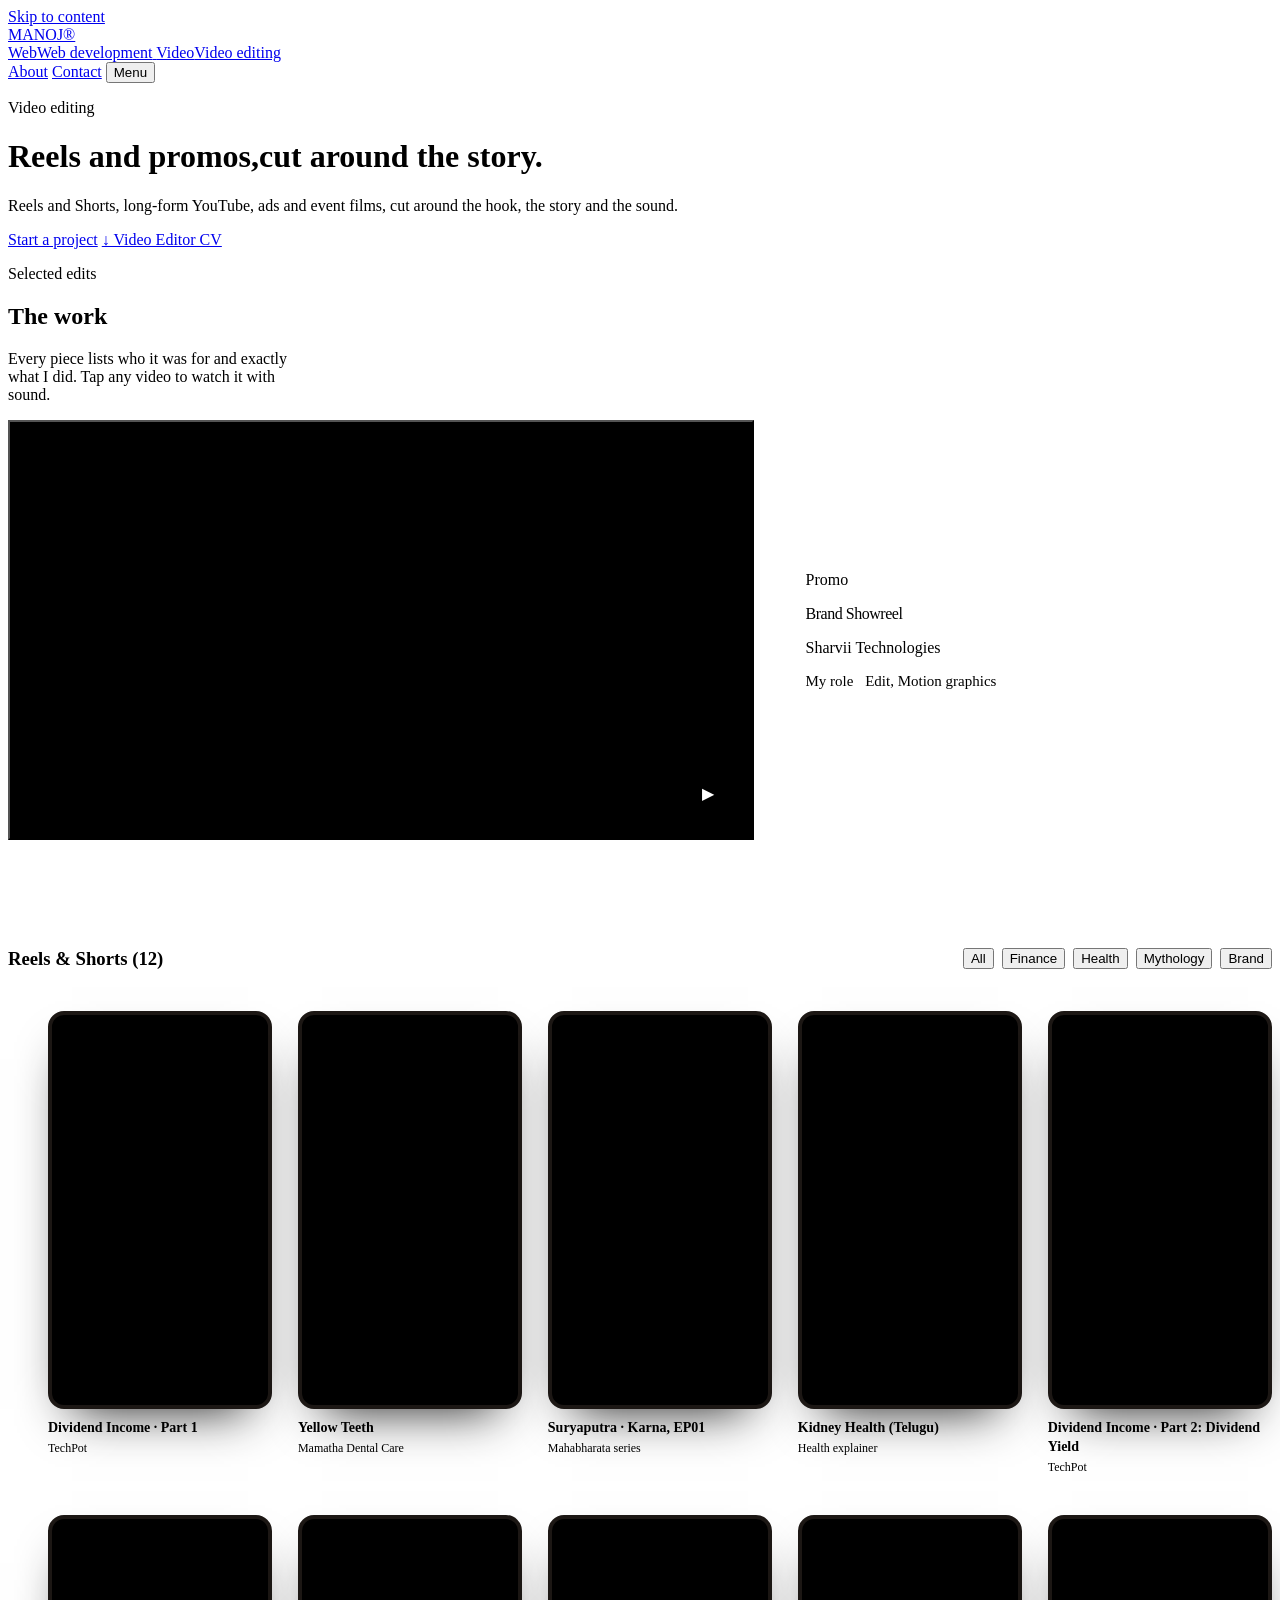
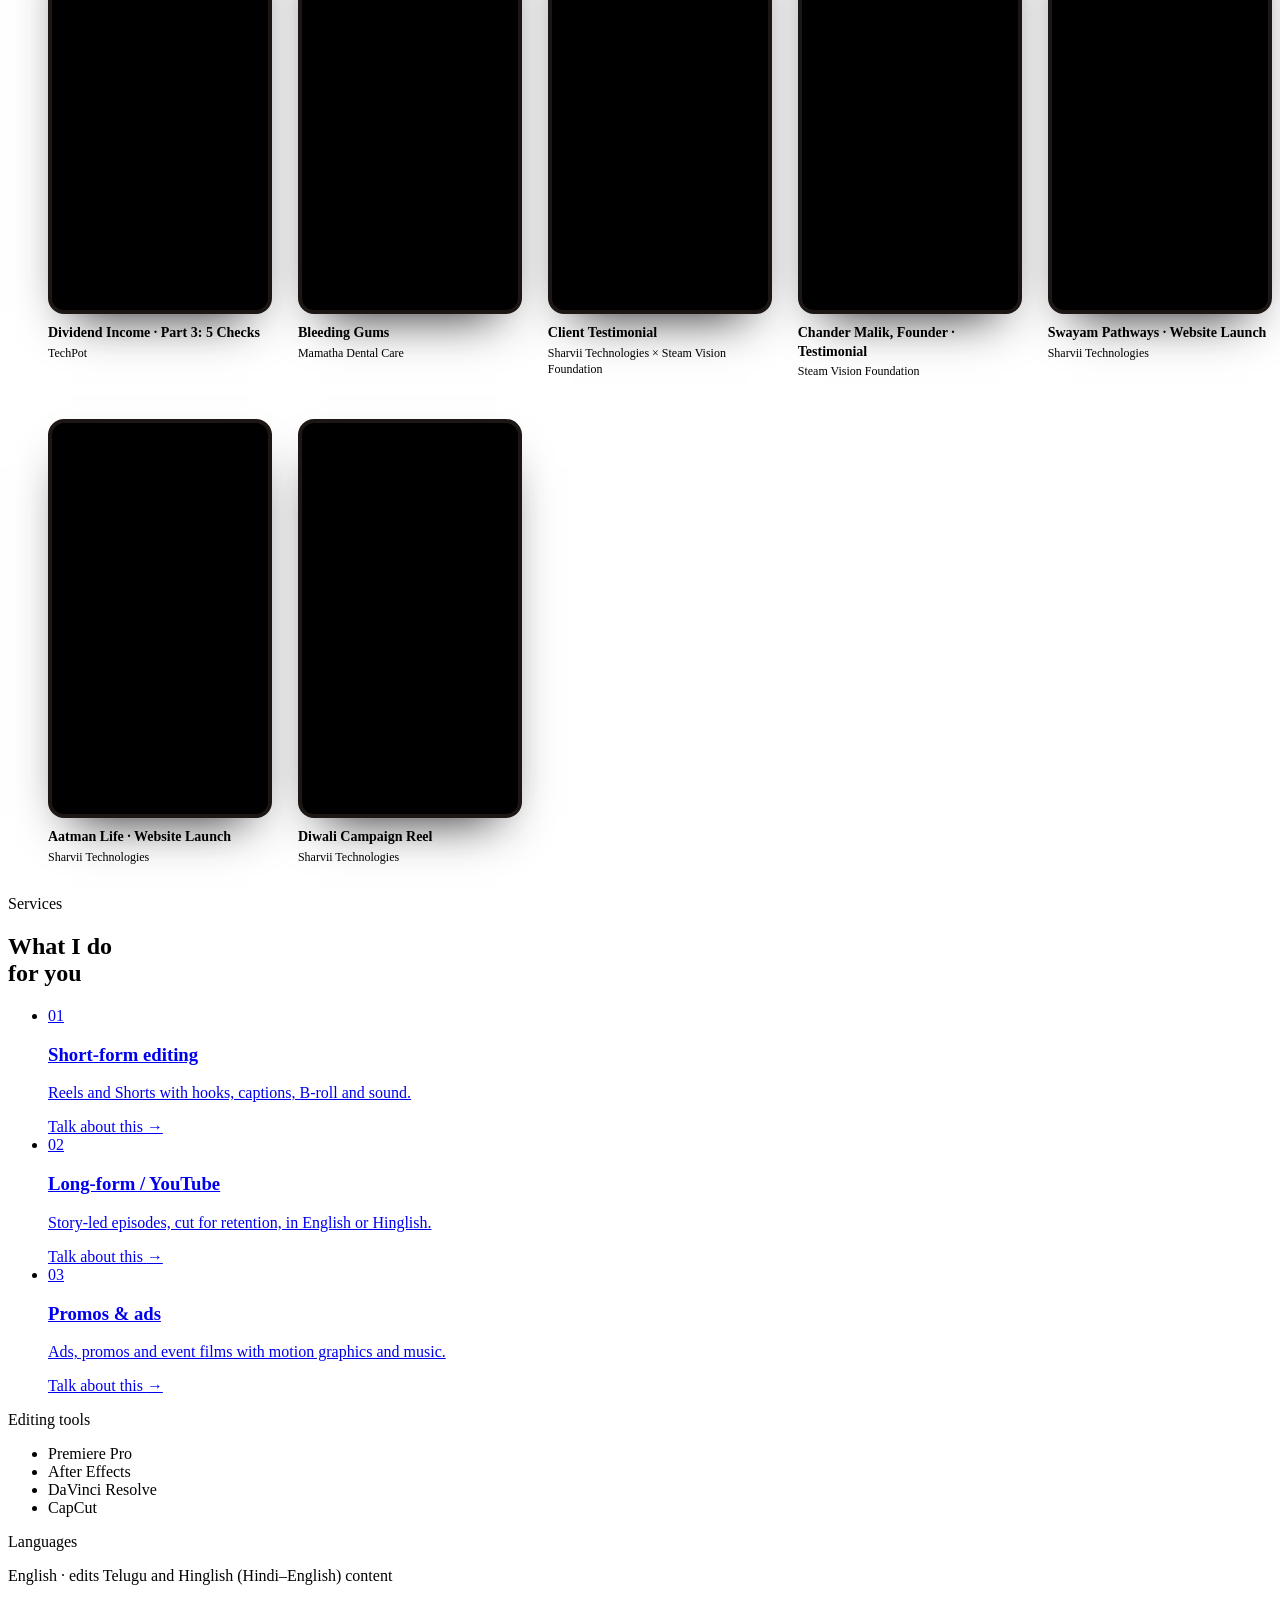
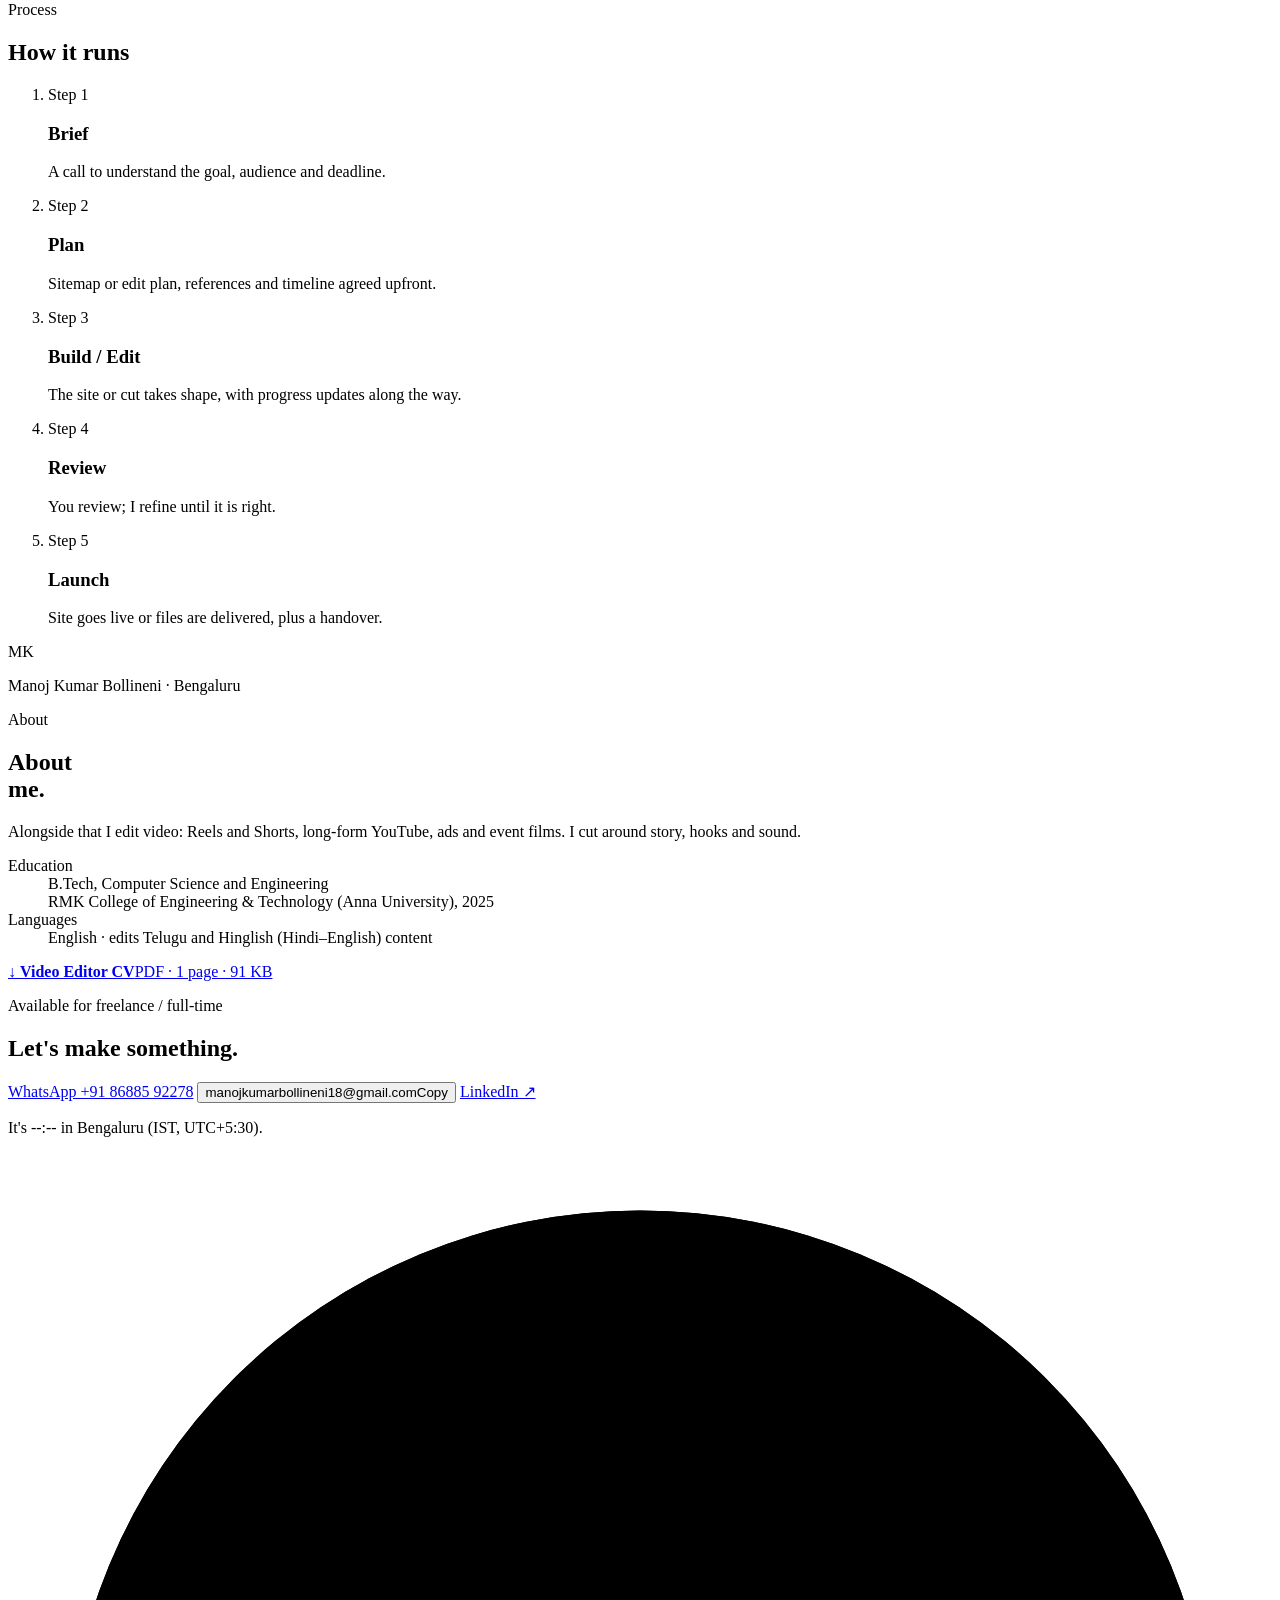
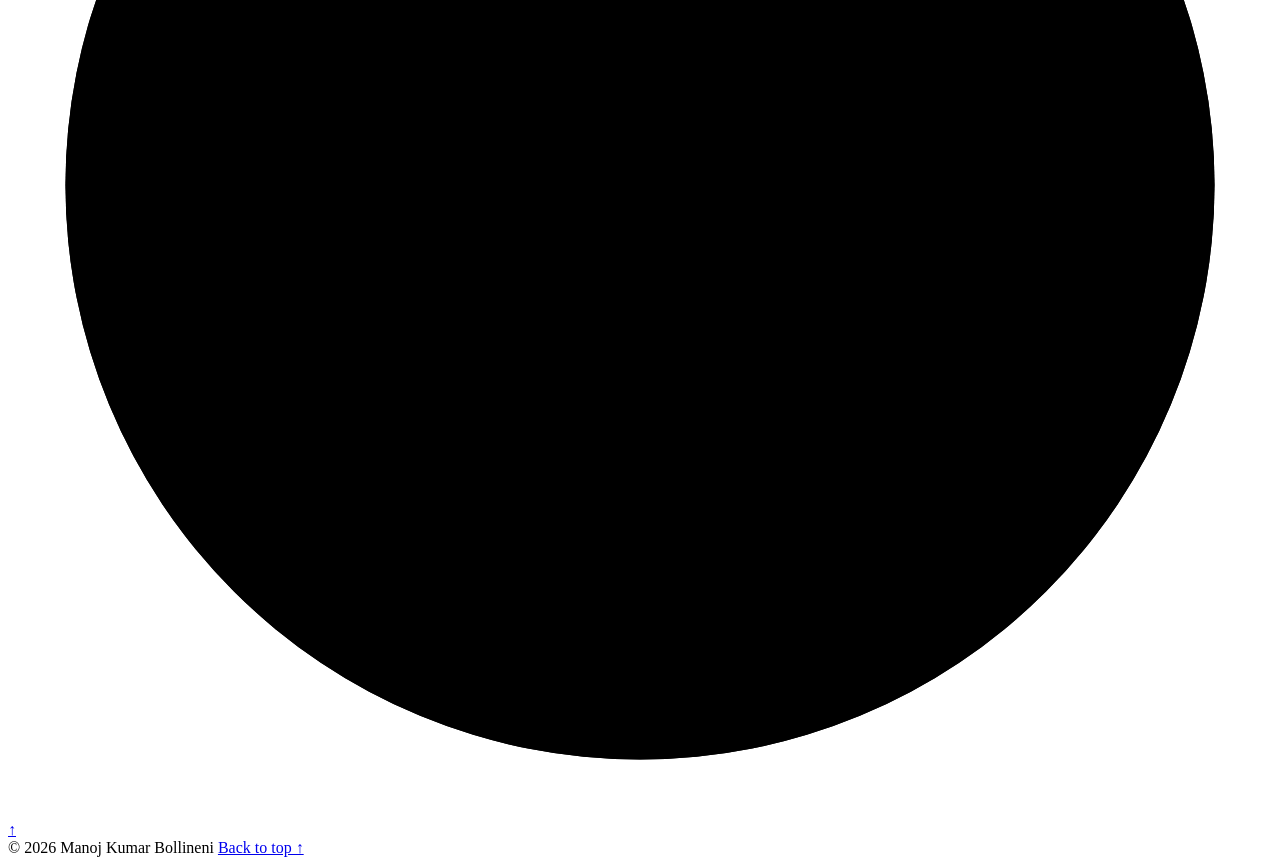
==== commit 96a80b4e: "Remove portrait photo; show MK placeholder in About Co-Authored-By: Claude Opus 5.5 <noreply@anthrop" ====
--- a/video/index.html
+++ b/video/index.html
@@ -1,2 +1,2 @@
-<!DOCTYPE html><html lang="en"> <head><meta charset="utf-8"><meta name="viewport" content="width=device-width, initial-scale=1"><title>Video Editor in Bengaluru | Reels, Promos &amp; YouTube | Manoj Kumar Bollineni</title><meta name="description" content="Reels, Shorts, promos and long-form YouTube edits by Manoj Kumar Bollineni, video editor in Bengaluru. English, Telugu and Hinglish content."><link rel="preload" href="/manoj-portfolio/_astro/syne-latin-800-normal.EehdNYzx.woff2" as="font" type="font/woff2" crossorigin><meta name="theme-color" content="#0B0B0C"><link rel="canonical" href="https://dimensn-store.github.io/manoj-portfolio/video/"><meta property="og:type" content="website"><meta property="og:title" content="Video Editor in Bengaluru | Reels, Promos &amp; YouTube | Manoj Kumar Bollineni"><meta property="og:description" content="Reels, Shorts, promos and long-form YouTube edits by Manoj Kumar Bollineni, video editor in Bengaluru. English, Telugu and Hinglish content."><meta property="og:url" content="https://dimensn-store.github.io/manoj-portfolio/video/"><!-- [ADD in Launch phase: og:image 1200×630] --><meta name="twitter:card" content="summary_large_image"><link rel="icon" href="data:image/svg+xml,%3Csvg xmlns='http://www.w3.org/2000/svg' viewBox='0 0 32 32'%3E%3Crect width='32' height='32' rx='6' fill='%230B0B0C'/%3E%3Crect x='15' y='4' width='2' height='24' fill='%23FF3B30'/%3E%3C/svg%3E"><script type="application/ld+json">{"@context":"https://schema.org","@type":"Person","name":"Manoj Kumar Bollineni","jobTitle":"Web Developer & Video Editor","address":{"@type":"PostalAddress","addressLocality":"Bengaluru","addressRegion":"Karnataka","addressCountry":"IN"},"email":"mailto:manojkumarbollineni18@gmail.com","sameAs":["https://www.linkedin.com/in/manoj-kumar-3011482b5"],"worksFor":{"@type":"Organization","name":"Sharvii Technologies"},"knowsAbout":["WordPress","Elementor","Divi","Video editing","Adobe Premiere Pro","Adobe After Effects","DaVinci Resolve"],"url":"https://dimensn-store.github.io/manoj-portfolio/"}</script><script>document.documentElement.classList.add('js');</script><link rel="stylesheet" href="/manoj-portfolio/_astro/Lightbox.CmLTP4Rg.css"><link rel="stylesheet" href="/manoj-portfolio/_astro/Craft.DJwKT4YY.css"><style>.vid[data-astro-cid-57lnuyaf] .label[data-astro-cid-57lnuyaf]{color:var(--c-video-tint)}.vid__note[data-astro-cid-57lnuyaf]{max-width:38ch}.feat[data-astro-cid-57lnuyaf]{grid-template-columns:1.6fr 1fr;align-items:center;gap:clamp(24px,4vw,56px);margin-bottom:clamp(56px,7vw,96px);display:grid}@media (width<=860px){.feat[data-astro-cid-57lnuyaf]{grid-template-columns:1fr}}.feat__media[data-astro-cid-57lnuyaf]{aspect-ratio:16/9;border-radius:var(--radius);background:#000;width:100%;display:block;position:relative;overflow:hidden}.feat__media[data-astro-cid-57lnuyaf] video[data-astro-cid-57lnuyaf],.feat__media[data-astro-cid-57lnuyaf] img[data-astro-cid-57lnuyaf]{object-fit:cover;width:100%;height:100%;position:absolute;inset:0}.feat__play[data-astro-cid-57lnuyaf]{background:var(--c-accent);color:#fff;width:56px;height:56px;transition:transform .3s var(--ease-out);border-radius:50%;place-items:center;font-size:16px;display:grid;position:absolute;bottom:16px;right:16px}.feat__media[data-astro-cid-57lnuyaf]:hover .feat__play[data-astro-cid-57lnuyaf]{transform:scale(1.08)}.feat__title[data-astro-cid-57lnuyaf]{font:800 clamp(28px, 3.2vw, 46px)/.98 var(--f-display);letter-spacing:-.03em;margin:10px 0 8px}.feat__role[data-astro-cid-57lnuyaf]{color:var(--c-ink-2);margin-top:16px;font-size:15px}.feat__role[data-astro-cid-57lnuyaf] .label[data-astro-cid-57lnuyaf]{margin-right:8px}.reels-head[data-astro-cid-57lnuyaf]{flex-wrap:wrap;justify-content:space-between;align-items:center;gap:16px;margin-bottom:22px;display:flex}.reels-filter[data-astro-cid-57lnuyaf]{flex-wrap:wrap;gap:8px;display:flex}.reels[data-astro-cid-57lnuyaf]{grid-template-columns:repeat(auto-fill,minmax(min(46%,200px),1fr));gap:clamp(14px,2vw,28px);list-style:none;display:grid}.reel[data-astro-cid-57lnuyaf][hidden]{display:none}.reel__screen[data-astro-cid-57lnuyaf]{aspect-ratio:9/16;background:#000;border:4px solid #1c1714;border-radius:16px;width:100%;display:block;position:relative;overflow:hidden;box-shadow:0 24px 48px -24px #000000e6}.reel__screen[data-astro-cid-57lnuyaf] video[data-astro-cid-57lnuyaf]{object-fit:cover;width:100%;height:100%;position:absolute;inset:0}.reel__play[data-astro-cid-57lnuyaf]{opacity:0;background:var(--c-accent);color:#fff;font:600 11px var(--f-text);letter-spacing:.06em;text-transform:uppercase;white-space:nowrap;transition:opacity .3s, transform .3s var(--ease-out);border-radius:99px;padding:8px 12px;position:absolute;bottom:14px;left:50%;transform:translate(-50%,8px)}.reel__screen[data-astro-cid-57lnuyaf]:hover .reel__play[data-astro-cid-57lnuyaf],.reel__screen[data-astro-cid-57lnuyaf]:focus-visible .reel__play[data-astro-cid-57lnuyaf]{opacity:1;transform:translate(-50%)}@media (hover:none){.reel__play[data-astro-cid-57lnuyaf]{opacity:1;transform:translate(-50%)}}.reel__cap[data-astro-cid-57lnuyaf]{gap:2px;margin-top:10px;font-size:14px;line-height:1.35;display:grid}.reel__cap[data-astro-cid-57lnuyaf] span[data-astro-cid-57lnuyaf]{font-size:12px}.cursor{z-index:90;pointer-events:none;width:0;height:0;position:fixed;top:0;left:0}.cursor span{background:var(--c-accent);color:#fff;width:10px;height:10px;font:600 11px var(--f-text);letter-spacing:.04em;white-space:nowrap;transition:width .35s var(--ease-out), height .35s var(--ease-out), opacity .2s;text-indent:-999px;border-radius:50%;place-items:center;display:grid;position:absolute;top:0;left:0;overflow:hidden;transform:translate(-50%,-50%)}.cursor.is-link span{background:#ff3b3059;width:26px;height:26px}.cursor.is-big span{text-indent:0;width:78px;height:78px}.cursor.is-hidden span{opacity:0}.has-cursor,.has-cursor *{cursor:none!important}
-</style></head> <body> <a class="skip" href="#main">Skip to content</a>  <nav class="nav" aria-label="Main" data-nav data-astro-cid-wpvy4v7s> <a class="nav__logo" href="/manoj-portfolio/" aria-label="Manoj Kumar Bollineni, home" data-astro-cid-wpvy4v7s>MANOJ®</a> <div class="switch" role="group" aria-label="Choose: web development or video editing" data-astro-cid-wpvy4v7s> <a class="switch__opt" href="/manoj-portfolio/web/" data-astro-cid-wpvy4v7s> <span class="switch__short" data-astro-cid-wpvy4v7s>Web</span><span class="switch__long" data-astro-cid-wpvy4v7s>Web development</span> </a><a class="switch__opt is-on" href="/manoj-portfolio/video/" aria-current="page" data-astro-cid-wpvy4v7s> <span class="switch__short" data-astro-cid-wpvy4v7s>Video</span><span class="switch__long" data-astro-cid-wpvy4v7s>Video editing</span> </a> </div> <div class="nav__right" data-astro-cid-wpvy4v7s> <a class="nav__link" href="#about" data-astro-cid-wpvy4v7s>About</a> <a class="nav__cta" href="#contact" data-astro-cid-wpvy4v7s>Contact</a> <button class="menu-btn label" data-menu-btn aria-expanded="false" aria-controls="menu" data-astro-cid-wpvy4v7s> <span class="menu-btn__icon" aria-hidden="true" data-astro-cid-wpvy4v7s><i data-astro-cid-wpvy4v7s></i><i data-astro-cid-wpvy4v7s></i></span><span data-menu-label data-astro-cid-wpvy4v7s>Menu</span> </button> </div> </nav> <div class="menu" id="menu" data-menu hidden data-astro-cid-wpvy4v7s> <div class="menu__inner wrap" data-astro-cid-wpvy4v7s> <ol class="menu__list" data-astro-cid-wpvy4v7s> <li style="--i:0" data-astro-cid-wpvy4v7s><a href="/manoj-portfolio/" data-menu-link data-astro-cid-wpvy4v7s>Home</a></li><li style="--i:1" data-astro-cid-wpvy4v7s><a href="/manoj-portfolio/web/" data-menu-link data-astro-cid-wpvy4v7s>Web development</a></li><li style="--i:2" data-astro-cid-wpvy4v7s><a href="/manoj-portfolio/video/" data-menu-link data-astro-cid-wpvy4v7s>Video editing</a></li><li style="--i:3" data-astro-cid-wpvy4v7s><a href="#about" data-menu-link data-astro-cid-wpvy4v7s>About</a></li><li style="--i:4" data-astro-cid-wpvy4v7s><a href="#contact" data-menu-link data-astro-cid-wpvy4v7s>Contact</a></li> </ol> <div class="menu__foot" data-astro-cid-wpvy4v7s> <a class="btn btn--primary" href="https://wa.me/918688592278" target="_blank" rel="noopener" data-track="whatsapp" data-astro-cid-wpvy4v7s>WhatsApp +91 86885 92278</a> <p class="muted" data-astro-cid-wpvy4v7s>Bengaluru · <time data-ist data-astro-cid-wpvy4v7s>--:--</time> IST · Available for freelance / full-time</p> </div> </div> </div> <header class="ph-head ph-head--video" id="top" data-astro-cid-73dgtvns> <div class="wrap" data-astro-cid-73dgtvns> <p class="label ph-head__label" data-astro-cid-73dgtvns>Video editing</p> <h1 class="display ph-head__h" data-astro-cid-73dgtvns> <span class="ln" style="--d:0" data-astro-cid-73dgtvns><span data-astro-cid-73dgtvns>Reels and promos,</span></span><span class="ln" style="--d:1" data-astro-cid-73dgtvns><span data-astro-cid-73dgtvns><span class="accent" data-astro-cid-73dgtvns>cut around the story.</span></span></span> </h1> <p class="ph-head__sub" data-astro-cid-73dgtvns>Reels and Shorts, long-form YouTube, ads and event films, cut around the hook, the story and the sound.</p> <div class="ph-head__cta" data-astro-cid-73dgtvns> <a class="btn btn--primary" href="https://wa.me/918688592278?text=Hi%20Manoj%2C%20I'd%20like%20to%20talk%20about%20a%20video%20edit." target="_blank" rel="noopener" data-track="whatsapp" data-astro-cid-73dgtvns>Start a project</a> <a class="btn" href="/manoj-portfolio/cv/Manoj_Kumar_Bollineni_Video_Editor_Resume.pdf" download data-track="cv" data-astro-cid-73dgtvns>↓ Video Editor CV</a> </div> </div> </header> <main id="main"> <section class="vid section" id="work" aria-labelledby="work-h" data-astro-cid-57lnuyaf> <div class="wrap" data-astro-cid-57lnuyaf> <div class="section-head" data-astro-cid-57lnuyaf> <div data-astro-cid-57lnuyaf><p class="label" data-astro-cid-57lnuyaf>Selected edits</p><h2 class="h2" id="work-h" data-reveal data-astro-cid-57lnuyaf>The <span class="accent" data-astro-cid-57lnuyaf>work</span></h2></div> <p class="muted vid__note" data-astro-cid-57lnuyaf>Every piece lists who it was for and exactly what I did. Tap any video to watch it with sound.</p> </div> <article class="feat" data-reveal data-astro-cid-57lnuyaf> <button class="feat__media" data-open="video:12" data-cursor="Play" aria-label="Play with sound: Brand Showreel" data-astro-cid-57lnuyaf> <video data-src="/manoj-portfolio/media/sharvii-showreel-preview.mp4" poster="/manoj-portfolio/media/sharvii-showreel.webp" muted loop playsinline preload="none" aria-hidden="true" data-astro-cid-57lnuyaf></video> <span class="feat__play" aria-hidden="true" data-astro-cid-57lnuyaf>▶</span> </button> <div class="feat__info" data-astro-cid-57lnuyaf> <p class="label muted" data-astro-cid-57lnuyaf>Promo</p> <h3 class="feat__title" data-astro-cid-57lnuyaf>Brand Showreel</h3> <p class="muted" data-astro-cid-57lnuyaf>Sharvii Technologies</p> <p class="feat__role" data-astro-cid-57lnuyaf><span class="label" data-astro-cid-57lnuyaf>My role</span> Edit, Motion graphics</p> </div> </article> <div class="reels-head" data-astro-cid-57lnuyaf> <h3 class="label reels-head__t" data-astro-cid-57lnuyaf>Reels &amp; Shorts <span class="muted" data-astro-cid-57lnuyaf>(12)</span></h3> <div class="reels-filter" role="group" aria-label="Filter reels by subject" data-astro-cid-57lnuyaf> <button class="chip" data-reel-filter="all" aria-pressed="true" data-astro-cid-57lnuyaf>All</button> <button class="chip" data-reel-filter="Finance" aria-pressed="false" data-astro-cid-57lnuyaf>Finance</button><button class="chip" data-reel-filter="Health" aria-pressed="false" data-astro-cid-57lnuyaf>Health</button><button class="chip" data-reel-filter="Mythology" aria-pressed="false" data-astro-cid-57lnuyaf>Mythology</button><button class="chip" data-reel-filter="Brand" aria-pressed="false" data-astro-cid-57lnuyaf>Brand</button> </div> </div> <p class="sr-only" aria-live="polite" data-reel-status data-astro-cid-57lnuyaf></p> <ul class="reels" data-astro-cid-57lnuyaf> <li class="reel" data-cat="Finance" data-astro-cid-57lnuyaf> <button class="reel__screen" data-open="video:0" data-cursor="Play" aria-label="Play reel with sound: Dividend Income · Part 1, TechPot" data-astro-cid-57lnuyaf> <video data-src="/manoj-portfolio/media/techpot-dividend-1-preview.mp4" poster="/manoj-portfolio/media/techpot-dividend-1.webp" muted loop playsinline preload="none" aria-hidden="true" data-astro-cid-57lnuyaf></video> <span class="reel__play" aria-hidden="true" data-astro-cid-57lnuyaf>▶ Sound on</span> </button> <p class="reel__cap" data-astro-cid-57lnuyaf><strong data-astro-cid-57lnuyaf>Dividend Income · Part 1</strong><span class="muted" data-astro-cid-57lnuyaf>TechPot</span></p> </li><li class="reel" data-cat="Health" data-astro-cid-57lnuyaf> <button class="reel__screen" data-open="video:1" data-cursor="Play" aria-label="Play reel with sound: Yellow Teeth, Mamatha Dental Care" data-astro-cid-57lnuyaf> <video data-src="/manoj-portfolio/media/mamatha-dental-yellow-teeth-preview.mp4" poster="/manoj-portfolio/media/mamatha-dental-yellow-teeth.webp" muted loop playsinline preload="none" aria-hidden="true" data-astro-cid-57lnuyaf></video> <span class="reel__play" aria-hidden="true" data-astro-cid-57lnuyaf>▶ Sound on</span> </button> <p class="reel__cap" data-astro-cid-57lnuyaf><strong data-astro-cid-57lnuyaf>Yellow Teeth</strong><span class="muted" data-astro-cid-57lnuyaf>Mamatha Dental Care</span></p> </li><li class="reel" data-cat="Mythology" data-astro-cid-57lnuyaf> <button class="reel__screen" data-open="video:2" data-cursor="Play" aria-label="Play reel with sound: Suryaputra · Karna, EP01, Mahabharata series" data-astro-cid-57lnuyaf> <video data-src="/manoj-portfolio/media/suryaputra-karna-ep01-preview.mp4" poster="/manoj-portfolio/media/suryaputra-karna-ep01.webp" muted loop playsinline preload="none" aria-hidden="true" data-astro-cid-57lnuyaf></video> <span class="reel__play" aria-hidden="true" data-astro-cid-57lnuyaf>▶ Sound on</span> </button> <p class="reel__cap" data-astro-cid-57lnuyaf><strong data-astro-cid-57lnuyaf>Suryaputra · Karna, EP01</strong><span class="muted" data-astro-cid-57lnuyaf>Mahabharata series</span></p> </li><li class="reel" data-cat="Health" data-astro-cid-57lnuyaf> <button class="reel__screen" data-open="video:3" data-cursor="Play" aria-label="Play reel with sound: Kidney Health (Telugu), Health explainer" data-astro-cid-57lnuyaf> <video data-src="/manoj-portfolio/media/kidney-health-telugu-preview.mp4" poster="/manoj-portfolio/media/kidney-health-telugu.webp" muted loop playsinline preload="none" aria-hidden="true" data-astro-cid-57lnuyaf></video> <span class="reel__play" aria-hidden="true" data-astro-cid-57lnuyaf>▶ Sound on</span> </button> <p class="reel__cap" data-astro-cid-57lnuyaf><strong data-astro-cid-57lnuyaf>Kidney Health (Telugu)</strong><span class="muted" data-astro-cid-57lnuyaf>Health explainer</span></p> </li><li class="reel" data-cat="Finance" data-astro-cid-57lnuyaf> <button class="reel__screen" data-open="video:4" data-cursor="Play" aria-label="Play reel with sound: Dividend Income · Part 2: Dividend Yield, TechPot" data-astro-cid-57lnuyaf> <video data-src="/manoj-portfolio/media/techpot-dividend-2-preview.mp4" poster="/manoj-portfolio/media/techpot-dividend-2.webp" muted loop playsinline preload="none" aria-hidden="true" data-astro-cid-57lnuyaf></video> <span class="reel__play" aria-hidden="true" data-astro-cid-57lnuyaf>▶ Sound on</span> </button> <p class="reel__cap" data-astro-cid-57lnuyaf><strong data-astro-cid-57lnuyaf>Dividend Income · Part 2: Dividend Yield</strong><span class="muted" data-astro-cid-57lnuyaf>TechPot</span></p> </li><li class="reel" data-cat="Finance" data-astro-cid-57lnuyaf> <button class="reel__screen" data-open="video:5" data-cursor="Play" aria-label="Play reel with sound: Dividend Income · Part 3: 5 Checks, TechPot" data-astro-cid-57lnuyaf> <video data-src="/manoj-portfolio/media/techpot-dividend-3-preview.mp4" poster="/manoj-portfolio/media/techpot-dividend-3.webp" muted loop playsinline preload="none" aria-hidden="true" data-astro-cid-57lnuyaf></video> <span class="reel__play" aria-hidden="true" data-astro-cid-57lnuyaf>▶ Sound on</span> </button> <p class="reel__cap" data-astro-cid-57lnuyaf><strong data-astro-cid-57lnuyaf>Dividend Income · Part 3: 5 Checks</strong><span class="muted" data-astro-cid-57lnuyaf>TechPot</span></p> </li><li class="reel" data-cat="Health" data-astro-cid-57lnuyaf> <button class="reel__screen" data-open="video:6" data-cursor="Play" aria-label="Play reel with sound: Bleeding Gums, Mamatha Dental Care" data-astro-cid-57lnuyaf> <video data-src="/manoj-portfolio/media/mamatha-dental-bleeding-gums-preview.mp4" poster="/manoj-portfolio/media/mamatha-dental-bleeding-gums.webp" muted loop playsinline preload="none" aria-hidden="true" data-astro-cid-57lnuyaf></video> <span class="reel__play" aria-hidden="true" data-astro-cid-57lnuyaf>▶ Sound on</span> </button> <p class="reel__cap" data-astro-cid-57lnuyaf><strong data-astro-cid-57lnuyaf>Bleeding Gums</strong><span class="muted" data-astro-cid-57lnuyaf>Mamatha Dental Care</span></p> </li><li class="reel" data-cat="Brand" data-astro-cid-57lnuyaf> <button class="reel__screen" data-open="video:7" data-cursor="Play" aria-label="Play reel with sound: Client Testimonial, Sharvii Technologies × Steam Vision Foundation" data-astro-cid-57lnuyaf> <video data-src="/manoj-portfolio/media/svf-testimonial-preview.mp4" poster="/manoj-portfolio/media/svf-testimonial.webp" muted loop playsinline preload="none" aria-hidden="true" data-astro-cid-57lnuyaf></video> <span class="reel__play" aria-hidden="true" data-astro-cid-57lnuyaf>▶ Sound on</span> </button> <p class="reel__cap" data-astro-cid-57lnuyaf><strong data-astro-cid-57lnuyaf>Client Testimonial</strong><span class="muted" data-astro-cid-57lnuyaf>Sharvii Technologies × Steam Vision Foundation</span></p> </li><li class="reel" data-cat="Brand" data-astro-cid-57lnuyaf> <button class="reel__screen" data-open="video:8" data-cursor="Play" aria-label="Play reel with sound: Chander Malik, Founder · Testimonial, Steam Vision Foundation" data-astro-cid-57lnuyaf> <video data-src="/manoj-portfolio/media/chander-malik-testimonial-preview.mp4" poster="/manoj-portfolio/media/chander-malik-testimonial.webp" muted loop playsinline preload="none" aria-hidden="true" data-astro-cid-57lnuyaf></video> <span class="reel__play" aria-hidden="true" data-astro-cid-57lnuyaf>▶ Sound on</span> </button> <p class="reel__cap" data-astro-cid-57lnuyaf><strong data-astro-cid-57lnuyaf>Chander Malik, Founder · Testimonial</strong><span class="muted" data-astro-cid-57lnuyaf>Steam Vision Foundation</span></p> </li><li class="reel" data-cat="Brand" data-astro-cid-57lnuyaf> <button class="reel__screen" data-open="video:9" data-cursor="Play" aria-label="Play reel with sound: Swayam Pathways · Website Launch, Sharvii Technologies" data-astro-cid-57lnuyaf> <video data-src="/manoj-portfolio/media/swayam-pathways-case-study-preview.mp4" poster="/manoj-portfolio/media/swayam-pathways-case-study.webp" muted loop playsinline preload="none" aria-hidden="true" data-astro-cid-57lnuyaf></video> <span class="reel__play" aria-hidden="true" data-astro-cid-57lnuyaf>▶ Sound on</span> </button> <p class="reel__cap" data-astro-cid-57lnuyaf><strong data-astro-cid-57lnuyaf>Swayam Pathways · Website Launch</strong><span class="muted" data-astro-cid-57lnuyaf>Sharvii Technologies</span></p> </li><li class="reel" data-cat="Brand" data-astro-cid-57lnuyaf> <button class="reel__screen" data-open="video:10" data-cursor="Play" aria-label="Play reel with sound: Aatman Life · Website Launch, Sharvii Technologies" data-astro-cid-57lnuyaf> <video data-src="/manoj-portfolio/media/sharvii-aatman-case-study-preview.mp4" poster="/manoj-portfolio/media/sharvii-aatman-case-study.webp" muted loop playsinline preload="none" aria-hidden="true" data-astro-cid-57lnuyaf></video> <span class="reel__play" aria-hidden="true" data-astro-cid-57lnuyaf>▶ Sound on</span> </button> <p class="reel__cap" data-astro-cid-57lnuyaf><strong data-astro-cid-57lnuyaf>Aatman Life · Website Launch</strong><span class="muted" data-astro-cid-57lnuyaf>Sharvii Technologies</span></p> </li><li class="reel" data-cat="Brand" data-astro-cid-57lnuyaf> <button class="reel__screen" data-open="video:11" data-cursor="Play" aria-label="Play reel with sound: Diwali Campaign Reel, Sharvii Technologies" data-astro-cid-57lnuyaf> <video data-src="/manoj-portfolio/media/sharvii-diwali-preview.mp4" poster="/manoj-portfolio/media/sharvii-diwali.webp" muted loop playsinline preload="none" aria-hidden="true" data-astro-cid-57lnuyaf></video> <span class="reel__play" aria-hidden="true" data-astro-cid-57lnuyaf>▶ Sound on</span> </button> <p class="reel__cap" data-astro-cid-57lnuyaf><strong data-astro-cid-57lnuyaf>Diwali Campaign Reel</strong><span class="muted" data-astro-cid-57lnuyaf>Sharvii Technologies</span></p> </li> </ul> </div> </section> <section class="section wrap" id="services" aria-labelledby="svc-h" data-astro-cid-6maixmgv> <div class="section-head" data-astro-cid-6maixmgv><div data-astro-cid-6maixmgv><p class="label" data-astro-cid-6maixmgv>Services</p><h2 class="h2" id="svc-h" data-reveal data-astro-cid-6maixmgv>What I do<br data-astro-cid-6maixmgv>for you</h2></div></div> <ul class="svc" data-astro-cid-6maixmgv> <li class="svc__item" data-reveal data-astro-cid-6maixmgv> <a class="svc__link" href="https://wa.me/918688592278?text=Hi%20Manoj%2C%20I'd%20like%20to%20talk%20about%20short-form%20editing." target="_blank" rel="noopener" data-cursor="Ask" data-track="whatsapp" data-astro-cid-6maixmgv> <span class="label muted" data-astro-cid-6maixmgv>01</span> <h3 class="svc__t" data-astro-cid-6maixmgv>Short-form editing</h3> <p class="muted" data-astro-cid-6maixmgv>Reels and Shorts with hooks, captions, B-roll and sound.</p> <span class="svc__ask label" data-astro-cid-6maixmgv>Talk about this <span aria-hidden="true" data-astro-cid-6maixmgv>→</span></span> </a> </li><li class="svc__item" data-reveal data-astro-cid-6maixmgv> <a class="svc__link" href="https://wa.me/918688592278?text=Hi%20Manoj%2C%20I'd%20like%20to%20talk%20about%20long-form%20%2F%20youtube." target="_blank" rel="noopener" data-cursor="Ask" data-track="whatsapp" data-astro-cid-6maixmgv> <span class="label muted" data-astro-cid-6maixmgv>02</span> <h3 class="svc__t" data-astro-cid-6maixmgv>Long-form / YouTube</h3> <p class="muted" data-astro-cid-6maixmgv>Story-led episodes, cut for retention, in English or Hinglish.</p> <span class="svc__ask label" data-astro-cid-6maixmgv>Talk about this <span aria-hidden="true" data-astro-cid-6maixmgv>→</span></span> </a> </li><li class="svc__item" data-reveal data-astro-cid-6maixmgv> <a class="svc__link" href="https://wa.me/918688592278?text=Hi%20Manoj%2C%20I'd%20like%20to%20talk%20about%20promos%20%26%20ads." target="_blank" rel="noopener" data-cursor="Ask" data-track="whatsapp" data-astro-cid-6maixmgv> <span class="label muted" data-astro-cid-6maixmgv>03</span> <h3 class="svc__t" data-astro-cid-6maixmgv>Promos &amp; ads</h3> <p class="muted" data-astro-cid-6maixmgv>Ads, promos and event films with motion graphics and music.</p> <span class="svc__ask label" data-astro-cid-6maixmgv>Talk about this <span aria-hidden="true" data-astro-cid-6maixmgv>→</span></span> </a> </li> </ul> <div class="kit" data-astro-cid-6maixmgv> <div data-astro-cid-6maixmgv> <p class="label muted" data-astro-cid-6maixmgv>Editing tools</p> <ul class="kit__list" data-astro-cid-6maixmgv><li data-astro-cid-6maixmgv>Premiere Pro</li><li data-astro-cid-6maixmgv>After Effects</li><li data-astro-cid-6maixmgv>DaVinci Resolve</li><li data-astro-cid-6maixmgv>CapCut</li></ul> </div> <div data-astro-cid-6maixmgv><p class="label muted" data-astro-cid-6maixmgv>Languages</p><p class="kit__text" data-astro-cid-6maixmgv>English · edits Telugu and Hinglish (Hindi–English) content</p></div> </div> </section> <section class="section wrap" id="process" aria-labelledby="proc-h" style="padding-top:0" data-astro-cid-6maixmgv> <div class="section-head" data-astro-cid-6maixmgv><div data-astro-cid-6maixmgv><p class="label" data-astro-cid-6maixmgv>Process</p><h2 class="h2" id="proc-h" data-reveal data-astro-cid-6maixmgv>How it runs</h2></div></div> <ol class="proc" data-process data-astro-cid-6maixmgv> <span class="proc__line" aria-hidden="true" data-astro-cid-6maixmgv><i data-process-fill data-astro-cid-6maixmgv></i></span> <li class="proc__step" data-reveal data-step data-astro-cid-6maixmgv> <span class="proc__n label" data-astro-cid-6maixmgv>Step 1</span> <h3 class="h3" data-astro-cid-6maixmgv>Brief</h3> <p class="muted" data-astro-cid-6maixmgv>A call to understand the goal, audience and deadline.</p> </li><li class="proc__step" data-reveal data-step data-astro-cid-6maixmgv> <span class="proc__n label" data-astro-cid-6maixmgv>Step 2</span> <h3 class="h3" data-astro-cid-6maixmgv>Plan</h3> <p class="muted" data-astro-cid-6maixmgv>Sitemap or edit plan, references and timeline agreed upfront.</p> </li><li class="proc__step" data-reveal data-step data-astro-cid-6maixmgv> <span class="proc__n label" data-astro-cid-6maixmgv>Step 3</span> <h3 class="h3" data-astro-cid-6maixmgv>Build / Edit</h3> <p class="muted" data-astro-cid-6maixmgv>The site or cut takes shape, with progress updates along the way.</p> </li><li class="proc__step" data-reveal data-step data-astro-cid-6maixmgv> <span class="proc__n label" data-astro-cid-6maixmgv>Step 4</span> <h3 class="h3" data-astro-cid-6maixmgv>Review</h3> <p class="muted" data-astro-cid-6maixmgv>You review; I refine until it is right.</p> </li><li class="proc__step" data-reveal data-step data-astro-cid-6maixmgv> <span class="proc__n label" data-astro-cid-6maixmgv>Step 5</span> <h3 class="h3" data-astro-cid-6maixmgv>Launch</h3> <p class="muted" data-astro-cid-6maixmgv>Site goes live or files are delivered, plus a handover.</p> </li> </ol> </section> <section class="section wrap about" id="about" aria-labelledby="about-h" data-astro-cid-2rl6qrpo> <div class="about__photo" data-reveal data-astro-cid-2rl6qrpo> <div class="about__frame" data-parallax data-astro-cid-2rl6qrpo> <img src="/manoj-portfolio/media/manoj-portrait-v3.webp" alt="Portrait of Manoj Kumar Bollineni" loading="lazy" width="900" height="1200" data-astro-cid-2rl6qrpo> </div> <p class="about__cap muted" data-astro-cid-2rl6qrpo>Manoj Kumar Bollineni · Bengaluru</p> </div> <div class="about__text" data-astro-cid-2rl6qrpo> <p class="label muted" data-astro-cid-2rl6qrpo>About</p> <h2 class="h2" id="about-h" data-reveal data-astro-cid-2rl6qrpo>About<br data-astro-cid-2rl6qrpo><span class="accent" data-astro-cid-2rl6qrpo>me.</span></h2> <p class="about__p" data-astro-cid-2rl6qrpo>Alongside that I edit video: Reels and Shorts, long-form YouTube, ads and event films. I cut around story, hooks and sound.</p> <dl class="about__dl" data-astro-cid-2rl6qrpo> <div data-astro-cid-2rl6qrpo><dt class="label muted" data-astro-cid-2rl6qrpo>Education</dt><dd data-astro-cid-2rl6qrpo>B.Tech, Computer Science and Engineering<br data-astro-cid-2rl6qrpo><span class="muted" data-astro-cid-2rl6qrpo>RMK College of Engineering &amp; Technology (Anna University), 2025</span></dd></div>  <div data-astro-cid-2rl6qrpo><dt class="label muted" data-astro-cid-2rl6qrpo>Languages</dt><dd data-astro-cid-2rl6qrpo>English · edits Telugu and Hinglish (Hindi–English) content</dd></div> </dl> <div class="about__cv" data-astro-cid-2rl6qrpo> <a class="cv" href="/manoj-portfolio/cv/Manoj_Kumar_Bollineni_Video_Editor_Resume.pdf" download data-cursor="Download" data-track="cv" data-astro-cid-2rl6qrpo> <span class="cv__icon" aria-hidden="true" data-astro-cid-2rl6qrpo>↓</span> <span data-astro-cid-2rl6qrpo><strong data-astro-cid-2rl6qrpo>Video Editor CV</strong><span class="cv__meta mono" data-astro-cid-2rl6qrpo>PDF · 1 page · 91 KB</span></span> </a> </div> </div> </section> <section class="section wrap contact" id="contact" aria-labelledby="contact-h" data-astro-cid-2rl6qrpo> <p class="label muted contact__kicker" data-astro-cid-2rl6qrpo><span class="pill__dot" aria-hidden="true" data-astro-cid-2rl6qrpo></span>Available for freelance / full-time</p> <h2 class="display contact__h" id="contact-h" aria-label="Let's make something." data-scatter data-astro-cid-2rl6qrpo> <span class="contact__line" data-astro-cid-2rl6qrpo>Let's make</span> <span class="contact__line accent" data-astro-cid-2rl6qrpo>something.</span> </h2> <div class="contact__links" data-astro-cid-2rl6qrpo> <a class="btn btn--primary" href="https://wa.me/918688592278" target="_blank" rel="noopener" data-magnetic data-track="whatsapp" data-astro-cid-2rl6qrpo>WhatsApp +91 86885 92278</a> <button class="btn btn--copy" data-copy="manojkumarbollineni18@gmail.com" data-magnetic data-track="email" aria-label="Copy email address manojkumarbollineni18@gmail.com" data-astro-cid-2rl6qrpo><span class="btn__email" data-astro-cid-2rl6qrpo>manojkumarbollineni18@gmail.com</span><span class="btn__copy" aria-hidden="true" data-astro-cid-2rl6qrpo>Copy</span></button> <a class="btn" href="https://www.linkedin.com/in/manoj-kumar-3011482b5" target="_blank" rel="noopener" data-magnetic data-astro-cid-2rl6qrpo>LinkedIn ↗</a>  </div> <p class="contact__foot muted" data-astro-cid-2rl6qrpo>It's <time data-ist data-astro-cid-2rl6qrpo>--:--</time> in Bengaluru (IST, UTC+5:30).</p> </section> <a class="totop" href="#top" data-totop aria-label="Back to top" data-cursor="Top" data-astro-cid-2rl6qrpo> <svg viewBox="0 0 44 44" aria-hidden="true" data-astro-cid-2rl6qrpo><circle cx="22" cy="22" r="20" class="totop__track" data-astro-cid-2rl6qrpo></circle><circle cx="22" cy="22" r="20" class="totop__ring" data-totop-ring data-astro-cid-2rl6qrpo></circle></svg> <span aria-hidden="true" data-astro-cid-2rl6qrpo>↑</span> </a> <footer class="wrap foot" data-astro-cid-2rl6qrpo> <span class="muted" data-astro-cid-2rl6qrpo>© 2026 Manoj Kumar Bollineni</span> <a href="#top" class="foot__top" data-cursor="Top" data-astro-cid-2rl6qrpo>Back to top ↑</a> </footer> <div class="toast" role="status" aria-live="polite" data-toast data-astro-cid-2rl6qrpo></div> </main> <dialog class="lb" data-lb aria-labelledby="lb-title" data-astro-cid-utnzf2kr> <div class="lb__chrome" data-astro-cid-utnzf2kr> <p class="label lb__crumb" data-lb-crumb data-astro-cid-utnzf2kr></p> <button class="lb__close" data-lb-close data-cursor="Close" aria-label="Close" data-astro-cid-utnzf2kr> <span aria-hidden="true" data-astro-cid-utnzf2kr>✕</span><span class="label" data-astro-cid-utnzf2kr>Close</span> </button> </div> <div class="lb__body" data-lb-body data-astro-cid-utnzf2kr></div> </dialog> <script type="application/json" id="work-data">{"web":[{"placeholder":true,"featured":true,"private":true,"title":"[ADD: type of site, e.g. Education NGO website]","url":"","builder":"Elementor","stack":["WordPress","Elementor"],"role":"[ADD: what you did, e.g. full build, redesign, maintenance]","summary":"[ADD: one line on the brief and the result]","highlights":["[ADD: e.g. built 8 responsive pages from the client brief]","[ADD: e.g. set up forms and trained the team to edit content]"],"image":"","before":"","tag":"Client work · Sharvii Technologies"},{"placeholder":true,"featured":true,"private":true,"title":"[ADD: type of site]","url":"","builder":"Divi","stack":["WordPress","Divi"],"role":"[ADD: your role]","summary":"[ADD: one line on the brief and the result]","highlights":["[ADD: what you did]"],"image":"","before":"","tag":"Client work · Sharvii Technologies"},{"placeholder":true,"featured":false,"private":true,"title":"[ADD: type of site]","url":"","builder":"Elementor","stack":["WordPress","Elementor"],"role":"[ADD: your role]","summary":"[ADD: one line]","highlights":["[ADD: what you did]"],"image":"","before":"","tag":"Client work · Sharvii Technologies"}],"video":[{"cat":"Finance","placeholder":false,"featured":true,"format":"reel","title":"Dividend Income · Part 1","client":"TechPot","tool":"","contribution":["Edit","Captions & on-screen text"],"burnedIn":true,"src":"/manoj-portfolio/media/techpot-dividend-1.mp4","preview":"/manoj-portfolio/media/techpot-dividend-1-preview.mp4","poster":"/manoj-portfolio/media/techpot-dividend-1.webp","captions":"","link":""},{"cat":"Health","placeholder":false,"featured":true,"format":"reel","title":"Yellow Teeth","client":"Mamatha Dental Care","tool":"","contribution":["Edit","Captions & on-screen text"],"burnedIn":true,"src":"/manoj-portfolio/media/mamatha-dental-yellow-teeth.mp4","preview":"/manoj-portfolio/media/mamatha-dental-yellow-teeth-preview.mp4","poster":"/manoj-portfolio/media/mamatha-dental-yellow-teeth.webp","captions":"","link":""},{"cat":"Mythology","placeholder":false,"featured":true,"format":"reel","title":"Suryaputra · Karna, EP01","client":"Mahabharata series","tool":"","contribution":["Edit","Captions & on-screen text"],"burnedIn":true,"src":"/manoj-portfolio/media/suryaputra-karna-ep01.mp4","preview":"/manoj-portfolio/media/suryaputra-karna-ep01-preview.mp4","poster":"/manoj-portfolio/media/suryaputra-karna-ep01.webp","captions":"","link":""},{"cat":"Health","placeholder":false,"featured":false,"format":"reel","title":"Kidney Health (Telugu)","client":"Health explainer","tool":"","contribution":["Edit","Captions & on-screen text"],"burnedIn":true,"src":"/manoj-portfolio/media/kidney-health-telugu.mp4","preview":"/manoj-portfolio/media/kidney-health-telugu-preview.mp4","poster":"/manoj-portfolio/media/kidney-health-telugu.webp","captions":"","link":""},{"cat":"Finance","placeholder":false,"featured":false,"format":"reel","title":"Dividend Income · Part 2: Dividend Yield","client":"TechPot","tool":"","contribution":["Edit","Captions & on-screen text"],"burnedIn":true,"src":"/manoj-portfolio/media/techpot-dividend-2.mp4","preview":"/manoj-portfolio/media/techpot-dividend-2-preview.mp4","poster":"/manoj-portfolio/media/techpot-dividend-2.webp","captions":"","link":""},{"cat":"Finance","placeholder":false,"featured":false,"format":"reel","title":"Dividend Income · Part 3: 5 Checks","client":"TechPot","tool":"","contribution":["Edit","Captions & on-screen text"],"burnedIn":true,"src":"/manoj-portfolio/media/techpot-dividend-3.mp4","preview":"/manoj-portfolio/media/techpot-dividend-3-preview.mp4","poster":"/manoj-portfolio/media/techpot-dividend-3.webp","captions":"","link":""},{"cat":"Health","placeholder":false,"featured":false,"format":"reel","title":"Bleeding Gums","client":"Mamatha Dental Care","tool":"","contribution":["Edit","Captions & on-screen text"],"burnedIn":true,"src":"/manoj-portfolio/media/mamatha-dental-bleeding-gums.mp4","preview":"/manoj-portfolio/media/mamatha-dental-bleeding-gums-preview.mp4","poster":"/manoj-portfolio/media/mamatha-dental-bleeding-gums.webp","captions":"","link":""},{"cat":"Brand","placeholder":false,"featured":false,"format":"reel","title":"Client Testimonial","client":"Sharvii Technologies × Steam Vision Foundation","tool":"","contribution":["Edit","Captions & on-screen text"],"burnedIn":true,"src":"/manoj-portfolio/media/svf-testimonial.mp4","preview":"/manoj-portfolio/media/svf-testimonial-preview.mp4","poster":"/manoj-portfolio/media/svf-testimonial.webp","captions":"","link":""},{"cat":"Brand","placeholder":false,"featured":false,"format":"reel","title":"Chander Malik, Founder · Testimonial","client":"Steam Vision Foundation","tool":"","contribution":["Edit","Captions & on-screen text"],"burnedIn":true,"src":"/manoj-portfolio/media/chander-malik-testimonial.mp4","preview":"/manoj-portfolio/media/chander-malik-testimonial-preview.mp4","poster":"/manoj-portfolio/media/chander-malik-testimonial.webp","captions":"","link":""},{"cat":"Brand","placeholder":false,"featured":false,"format":"reel","title":"Swayam Pathways · Website Launch","client":"Sharvii Technologies","tool":"","contribution":["Edit","Captions & on-screen text"],"burnedIn":true,"src":"/manoj-portfolio/media/swayam-pathways-case-study.mp4","preview":"/manoj-portfolio/media/swayam-pathways-case-study-preview.mp4","poster":"/manoj-portfolio/media/swayam-pathways-case-study.webp","captions":"","link":""},{"cat":"Brand","placeholder":false,"featured":false,"format":"reel","title":"Aatman Life · Website Launch","client":"Sharvii Technologies","tool":"","contribution":["Edit","Captions & on-screen text"],"burnedIn":true,"src":"/manoj-portfolio/media/sharvii-aatman-case-study.mp4","preview":"/manoj-portfolio/media/sharvii-aatman-case-study-preview.mp4","poster":"/manoj-portfolio/media/sharvii-aatman-case-study.webp","captions":"","link":""},{"cat":"Brand","placeholder":false,"featured":false,"format":"reel","title":"Diwali Campaign Reel","client":"Sharvii Technologies","tool":"","contribution":["Edit","Captions & on-screen text"],"burnedIn":true,"src":"/manoj-portfolio/media/sharvii-diwali.mp4","preview":"/manoj-portfolio/media/sharvii-diwali-preview.mp4","poster":"/manoj-portfolio/media/sharvii-diwali.webp","captions":"","link":""},{"placeholder":false,"featured":true,"format":"promo","cat":"Brand","title":"Brand Showreel","client":"Sharvii Technologies","tool":"","contribution":["Edit","Motion graphics"],"src":"/manoj-portfolio/media/sharvii-showreel.mp4","preview":"/manoj-portfolio/media/sharvii-showreel-preview.mp4","poster":"/manoj-portfolio/media/sharvii-showreel.webp","captions":"","link":""},{"placeholder":true,"featured":false,"format":"long","title":"[ADD: Episode title]","client":"[ADD]","tool":"Premiere Pro","contribution":["[ADD]"],"src":"","preview":"","poster":"","captions":"","link":""}]}</script>  </body> </html><script type="module" src="/manoj-portfolio/_astro/index.astro_astro_type_script_index_0_lang.BqVzJp29.js"></script>+<!DOCTYPE html><html lang="en"> <head><meta charset="utf-8"><meta name="viewport" content="width=device-width, initial-scale=1"><title>Video Editor in Bengaluru | Reels, Promos &amp; YouTube | Manoj Kumar Bollineni</title><meta name="description" content="Reels, Shorts, promos and long-form YouTube edits by Manoj Kumar Bollineni, video editor in Bengaluru. English, Telugu and Hinglish content."><link rel="preload" href="/manoj-portfolio/_astro/syne-latin-800-normal.EehdNYzx.woff2" as="font" type="font/woff2" crossorigin><meta name="theme-color" content="#0B0B0C"><link rel="canonical" href="https://dimensn-store.github.io/manoj-portfolio/video/"><meta property="og:type" content="website"><meta property="og:title" content="Video Editor in Bengaluru | Reels, Promos &amp; YouTube | Manoj Kumar Bollineni"><meta property="og:description" content="Reels, Shorts, promos and long-form YouTube edits by Manoj Kumar Bollineni, video editor in Bengaluru. English, Telugu and Hinglish content."><meta property="og:url" content="https://dimensn-store.github.io/manoj-portfolio/video/"><!-- [ADD in Launch phase: og:image 1200×630] --><meta name="twitter:card" content="summary_large_image"><link rel="icon" href="data:image/svg+xml,%3Csvg xmlns='http://www.w3.org/2000/svg' viewBox='0 0 32 32'%3E%3Crect width='32' height='32' rx='6' fill='%230B0B0C'/%3E%3Crect x='15' y='4' width='2' height='24' fill='%23FF3B30'/%3E%3C/svg%3E"><script type="application/ld+json">{"@context":"https://schema.org","@type":"Person","name":"Manoj Kumar Bollineni","jobTitle":"Web Developer & Video Editor","address":{"@type":"PostalAddress","addressLocality":"Bengaluru","addressRegion":"Karnataka","addressCountry":"IN"},"email":"mailto:manojkumarbollineni18@gmail.com","sameAs":["https://www.linkedin.com/in/manoj-kumar-3011482b5"],"worksFor":{"@type":"Organization","name":"Sharvii Technologies"},"knowsAbout":["WordPress","Elementor","Divi","Video editing","Adobe Premiere Pro","Adobe After Effects","DaVinci Resolve"],"url":"https://dimensn-store.github.io/manoj-portfolio/"}</script><script>document.documentElement.classList.add('js');</script><link rel="stylesheet" href="/manoj-portfolio/_astro/Lightbox.zvorK46D.css"><link rel="stylesheet" href="/manoj-portfolio/_astro/Craft.DJwKT4YY.css"><style>.vid[data-astro-cid-57lnuyaf] .label[data-astro-cid-57lnuyaf]{color:var(--c-video-tint)}.vid__note[data-astro-cid-57lnuyaf]{max-width:38ch}.feat[data-astro-cid-57lnuyaf]{grid-template-columns:1.6fr 1fr;align-items:center;gap:clamp(24px,4vw,56px);margin-bottom:clamp(56px,7vw,96px);display:grid}@media (width<=860px){.feat[data-astro-cid-57lnuyaf]{grid-template-columns:1fr}}.feat__media[data-astro-cid-57lnuyaf]{aspect-ratio:16/9;border-radius:var(--radius);background:#000;width:100%;display:block;position:relative;overflow:hidden}.feat__media[data-astro-cid-57lnuyaf] video[data-astro-cid-57lnuyaf],.feat__media[data-astro-cid-57lnuyaf] img[data-astro-cid-57lnuyaf]{object-fit:cover;width:100%;height:100%;position:absolute;inset:0}.feat__play[data-astro-cid-57lnuyaf]{background:var(--c-accent);color:#fff;width:56px;height:56px;transition:transform .3s var(--ease-out);border-radius:50%;place-items:center;font-size:16px;display:grid;position:absolute;bottom:16px;right:16px}.feat__media[data-astro-cid-57lnuyaf]:hover .feat__play[data-astro-cid-57lnuyaf]{transform:scale(1.08)}.feat__title[data-astro-cid-57lnuyaf]{font:800 clamp(28px, 3.2vw, 46px)/.98 var(--f-display);letter-spacing:-.03em;margin:10px 0 8px}.feat__role[data-astro-cid-57lnuyaf]{color:var(--c-ink-2);margin-top:16px;font-size:15px}.feat__role[data-astro-cid-57lnuyaf] .label[data-astro-cid-57lnuyaf]{margin-right:8px}.reels-head[data-astro-cid-57lnuyaf]{flex-wrap:wrap;justify-content:space-between;align-items:center;gap:16px;margin-bottom:22px;display:flex}.reels-filter[data-astro-cid-57lnuyaf]{flex-wrap:wrap;gap:8px;display:flex}.reels[data-astro-cid-57lnuyaf]{grid-template-columns:repeat(auto-fill,minmax(min(46%,200px),1fr));gap:clamp(14px,2vw,28px);list-style:none;display:grid}.reel[data-astro-cid-57lnuyaf][hidden]{display:none}.reel__screen[data-astro-cid-57lnuyaf]{aspect-ratio:9/16;background:#000;border:4px solid #1c1714;border-radius:16px;width:100%;display:block;position:relative;overflow:hidden;box-shadow:0 24px 48px -24px #000000e6}.reel__screen[data-astro-cid-57lnuyaf] video[data-astro-cid-57lnuyaf]{object-fit:cover;width:100%;height:100%;position:absolute;inset:0}.reel__play[data-astro-cid-57lnuyaf]{opacity:0;background:var(--c-accent);color:#fff;font:600 11px var(--f-text);letter-spacing:.06em;text-transform:uppercase;white-space:nowrap;transition:opacity .3s, transform .3s var(--ease-out);border-radius:99px;padding:8px 12px;position:absolute;bottom:14px;left:50%;transform:translate(-50%,8px)}.reel__screen[data-astro-cid-57lnuyaf]:hover .reel__play[data-astro-cid-57lnuyaf],.reel__screen[data-astro-cid-57lnuyaf]:focus-visible .reel__play[data-astro-cid-57lnuyaf]{opacity:1;transform:translate(-50%)}@media (hover:none){.reel__play[data-astro-cid-57lnuyaf]{opacity:1;transform:translate(-50%)}}.reel__cap[data-astro-cid-57lnuyaf]{gap:2px;margin-top:10px;font-size:14px;line-height:1.35;display:grid}.reel__cap[data-astro-cid-57lnuyaf] span[data-astro-cid-57lnuyaf]{font-size:12px}.cursor{z-index:90;pointer-events:none;width:0;height:0;position:fixed;top:0;left:0}.cursor span{background:var(--c-accent);color:#fff;width:10px;height:10px;font:600 11px var(--f-text);letter-spacing:.04em;white-space:nowrap;transition:width .35s var(--ease-out), height .35s var(--ease-out), opacity .2s;text-indent:-999px;border-radius:50%;place-items:center;display:grid;position:absolute;top:0;left:0;overflow:hidden;transform:translate(-50%,-50%)}.cursor.is-link span{background:#ff3b3059;width:26px;height:26px}.cursor.is-big span{text-indent:0;width:78px;height:78px}.cursor.is-hidden span{opacity:0}.has-cursor,.has-cursor *{cursor:none!important}
+</style></head> <body> <a class="skip" href="#main">Skip to content</a>  <nav class="nav" aria-label="Main" data-nav data-astro-cid-wpvy4v7s> <a class="nav__logo" href="/manoj-portfolio/" aria-label="Manoj Kumar Bollineni, home" data-astro-cid-wpvy4v7s>MANOJ®</a> <div class="switch" role="group" aria-label="Choose: web development or video editing" data-astro-cid-wpvy4v7s> <a class="switch__opt" href="/manoj-portfolio/web/" data-astro-cid-wpvy4v7s> <span class="switch__short" data-astro-cid-wpvy4v7s>Web</span><span class="switch__long" data-astro-cid-wpvy4v7s>Web development</span> </a><a class="switch__opt is-on" href="/manoj-portfolio/video/" aria-current="page" data-astro-cid-wpvy4v7s> <span class="switch__short" data-astro-cid-wpvy4v7s>Video</span><span class="switch__long" data-astro-cid-wpvy4v7s>Video editing</span> </a> </div> <div class="nav__right" data-astro-cid-wpvy4v7s> <a class="nav__link" href="#about" data-astro-cid-wpvy4v7s>About</a> <a class="nav__cta" href="#contact" data-astro-cid-wpvy4v7s>Contact</a> <button class="menu-btn label" data-menu-btn aria-expanded="false" aria-controls="menu" data-astro-cid-wpvy4v7s> <span class="menu-btn__icon" aria-hidden="true" data-astro-cid-wpvy4v7s><i data-astro-cid-wpvy4v7s></i><i data-astro-cid-wpvy4v7s></i></span><span data-menu-label data-astro-cid-wpvy4v7s>Menu</span> </button> </div> </nav> <div class="menu" id="menu" data-menu hidden data-astro-cid-wpvy4v7s> <div class="menu__inner wrap" data-astro-cid-wpvy4v7s> <ol class="menu__list" data-astro-cid-wpvy4v7s> <li style="--i:0" data-astro-cid-wpvy4v7s><a href="/manoj-portfolio/" data-menu-link data-astro-cid-wpvy4v7s>Home</a></li><li style="--i:1" data-astro-cid-wpvy4v7s><a href="/manoj-portfolio/web/" data-menu-link data-astro-cid-wpvy4v7s>Web development</a></li><li style="--i:2" data-astro-cid-wpvy4v7s><a href="/manoj-portfolio/video/" data-menu-link data-astro-cid-wpvy4v7s>Video editing</a></li><li style="--i:3" data-astro-cid-wpvy4v7s><a href="#about" data-menu-link data-astro-cid-wpvy4v7s>About</a></li><li style="--i:4" data-astro-cid-wpvy4v7s><a href="#contact" data-menu-link data-astro-cid-wpvy4v7s>Contact</a></li> </ol> <div class="menu__foot" data-astro-cid-wpvy4v7s> <a class="btn btn--primary" href="https://wa.me/918688592278" target="_blank" rel="noopener" data-track="whatsapp" data-astro-cid-wpvy4v7s>WhatsApp +91 86885 92278</a> <p class="muted" data-astro-cid-wpvy4v7s>Bengaluru · <time data-ist data-astro-cid-wpvy4v7s>--:--</time> IST · Available for freelance / full-time</p> </div> </div> </div> <header class="ph-head ph-head--video" id="top" data-astro-cid-73dgtvns> <div class="wrap" data-astro-cid-73dgtvns> <p class="label ph-head__label" data-astro-cid-73dgtvns>Video editing</p> <h1 class="display ph-head__h" data-astro-cid-73dgtvns> <span class="ln" style="--d:0" data-astro-cid-73dgtvns><span data-astro-cid-73dgtvns>Reels and promos,</span></span><span class="ln" style="--d:1" data-astro-cid-73dgtvns><span data-astro-cid-73dgtvns><span class="accent" data-astro-cid-73dgtvns>cut around the story.</span></span></span> </h1> <p class="ph-head__sub" data-astro-cid-73dgtvns>Reels and Shorts, long-form YouTube, ads and event films, cut around the hook, the story and the sound.</p> <div class="ph-head__cta" data-astro-cid-73dgtvns> <a class="btn btn--primary" href="https://wa.me/918688592278?text=Hi%20Manoj%2C%20I'd%20like%20to%20talk%20about%20a%20video%20edit." target="_blank" rel="noopener" data-track="whatsapp" data-astro-cid-73dgtvns>Start a project</a> <a class="btn" href="/manoj-portfolio/cv/Manoj_Kumar_Bollineni_Video_Editor_Resume.pdf" download data-track="cv" data-astro-cid-73dgtvns>↓ Video Editor CV</a> </div> </div> </header> <main id="main"> <section class="vid section" id="work" aria-labelledby="work-h" data-astro-cid-57lnuyaf> <div class="wrap" data-astro-cid-57lnuyaf> <div class="section-head" data-astro-cid-57lnuyaf> <div data-astro-cid-57lnuyaf><p class="label" data-astro-cid-57lnuyaf>Selected edits</p><h2 class="h2" id="work-h" data-reveal data-astro-cid-57lnuyaf>The <span class="accent" data-astro-cid-57lnuyaf>work</span></h2></div> <p class="muted vid__note" data-astro-cid-57lnuyaf>Every piece lists who it was for and exactly what I did. Tap any video to watch it with sound.</p> </div> <article class="feat" data-reveal data-astro-cid-57lnuyaf> <button class="feat__media" data-open="video:12" data-cursor="Play" aria-label="Play with sound: Brand Showreel" data-astro-cid-57lnuyaf> <video data-src="/manoj-portfolio/media/sharvii-showreel-preview.mp4" poster="/manoj-portfolio/media/sharvii-showreel.webp" muted loop playsinline preload="none" aria-hidden="true" data-astro-cid-57lnuyaf></video> <span class="feat__play" aria-hidden="true" data-astro-cid-57lnuyaf>▶</span> </button> <div class="feat__info" data-astro-cid-57lnuyaf> <p class="label muted" data-astro-cid-57lnuyaf>Promo</p> <h3 class="feat__title" data-astro-cid-57lnuyaf>Brand Showreel</h3> <p class="muted" data-astro-cid-57lnuyaf>Sharvii Technologies</p> <p class="feat__role" data-astro-cid-57lnuyaf><span class="label" data-astro-cid-57lnuyaf>My role</span> Edit, Motion graphics</p> </div> </article> <div class="reels-head" data-astro-cid-57lnuyaf> <h3 class="label reels-head__t" data-astro-cid-57lnuyaf>Reels &amp; Shorts <span class="muted" data-astro-cid-57lnuyaf>(12)</span></h3> <div class="reels-filter" role="group" aria-label="Filter reels by subject" data-astro-cid-57lnuyaf> <button class="chip" data-reel-filter="all" aria-pressed="true" data-astro-cid-57lnuyaf>All</button> <button class="chip" data-reel-filter="Finance" aria-pressed="false" data-astro-cid-57lnuyaf>Finance</button><button class="chip" data-reel-filter="Health" aria-pressed="false" data-astro-cid-57lnuyaf>Health</button><button class="chip" data-reel-filter="Mythology" aria-pressed="false" data-astro-cid-57lnuyaf>Mythology</button><button class="chip" data-reel-filter="Brand" aria-pressed="false" data-astro-cid-57lnuyaf>Brand</button> </div> </div> <p class="sr-only" aria-live="polite" data-reel-status data-astro-cid-57lnuyaf></p> <ul class="reels" data-astro-cid-57lnuyaf> <li class="reel" data-cat="Finance" data-astro-cid-57lnuyaf> <button class="reel__screen" data-open="video:0" data-cursor="Play" aria-label="Play reel with sound: Dividend Income · Part 1, TechPot" data-astro-cid-57lnuyaf> <video data-src="/manoj-portfolio/media/techpot-dividend-1-preview.mp4" poster="/manoj-portfolio/media/techpot-dividend-1.webp" muted loop playsinline preload="none" aria-hidden="true" data-astro-cid-57lnuyaf></video> <span class="reel__play" aria-hidden="true" data-astro-cid-57lnuyaf>▶ Sound on</span> </button> <p class="reel__cap" data-astro-cid-57lnuyaf><strong data-astro-cid-57lnuyaf>Dividend Income · Part 1</strong><span class="muted" data-astro-cid-57lnuyaf>TechPot</span></p> </li><li class="reel" data-cat="Health" data-astro-cid-57lnuyaf> <button class="reel__screen" data-open="video:1" data-cursor="Play" aria-label="Play reel with sound: Yellow Teeth, Mamatha Dental Care" data-astro-cid-57lnuyaf> <video data-src="/manoj-portfolio/media/mamatha-dental-yellow-teeth-preview.mp4" poster="/manoj-portfolio/media/mamatha-dental-yellow-teeth.webp" muted loop playsinline preload="none" aria-hidden="true" data-astro-cid-57lnuyaf></video> <span class="reel__play" aria-hidden="true" data-astro-cid-57lnuyaf>▶ Sound on</span> </button> <p class="reel__cap" data-astro-cid-57lnuyaf><strong data-astro-cid-57lnuyaf>Yellow Teeth</strong><span class="muted" data-astro-cid-57lnuyaf>Mamatha Dental Care</span></p> </li><li class="reel" data-cat="Mythology" data-astro-cid-57lnuyaf> <button class="reel__screen" data-open="video:2" data-cursor="Play" aria-label="Play reel with sound: Suryaputra · Karna, EP01, Mahabharata series" data-astro-cid-57lnuyaf> <video data-src="/manoj-portfolio/media/suryaputra-karna-ep01-preview.mp4" poster="/manoj-portfolio/media/suryaputra-karna-ep01.webp" muted loop playsinline preload="none" aria-hidden="true" data-astro-cid-57lnuyaf></video> <span class="reel__play" aria-hidden="true" data-astro-cid-57lnuyaf>▶ Sound on</span> </button> <p class="reel__cap" data-astro-cid-57lnuyaf><strong data-astro-cid-57lnuyaf>Suryaputra · Karna, EP01</strong><span class="muted" data-astro-cid-57lnuyaf>Mahabharata series</span></p> </li><li class="reel" data-cat="Health" data-astro-cid-57lnuyaf> <button class="reel__screen" data-open="video:3" data-cursor="Play" aria-label="Play reel with sound: Kidney Health (Telugu), Health explainer" data-astro-cid-57lnuyaf> <video data-src="/manoj-portfolio/media/kidney-health-telugu-preview.mp4" poster="/manoj-portfolio/media/kidney-health-telugu.webp" muted loop playsinline preload="none" aria-hidden="true" data-astro-cid-57lnuyaf></video> <span class="reel__play" aria-hidden="true" data-astro-cid-57lnuyaf>▶ Sound on</span> </button> <p class="reel__cap" data-astro-cid-57lnuyaf><strong data-astro-cid-57lnuyaf>Kidney Health (Telugu)</strong><span class="muted" data-astro-cid-57lnuyaf>Health explainer</span></p> </li><li class="reel" data-cat="Finance" data-astro-cid-57lnuyaf> <button class="reel__screen" data-open="video:4" data-cursor="Play" aria-label="Play reel with sound: Dividend Income · Part 2: Dividend Yield, TechPot" data-astro-cid-57lnuyaf> <video data-src="/manoj-portfolio/media/techpot-dividend-2-preview.mp4" poster="/manoj-portfolio/media/techpot-dividend-2.webp" muted loop playsinline preload="none" aria-hidden="true" data-astro-cid-57lnuyaf></video> <span class="reel__play" aria-hidden="true" data-astro-cid-57lnuyaf>▶ Sound on</span> </button> <p class="reel__cap" data-astro-cid-57lnuyaf><strong data-astro-cid-57lnuyaf>Dividend Income · Part 2: Dividend Yield</strong><span class="muted" data-astro-cid-57lnuyaf>TechPot</span></p> </li><li class="reel" data-cat="Finance" data-astro-cid-57lnuyaf> <button class="reel__screen" data-open="video:5" data-cursor="Play" aria-label="Play reel with sound: Dividend Income · Part 3: 5 Checks, TechPot" data-astro-cid-57lnuyaf> <video data-src="/manoj-portfolio/media/techpot-dividend-3-preview.mp4" poster="/manoj-portfolio/media/techpot-dividend-3.webp" muted loop playsinline preload="none" aria-hidden="true" data-astro-cid-57lnuyaf></video> <span class="reel__play" aria-hidden="true" data-astro-cid-57lnuyaf>▶ Sound on</span> </button> <p class="reel__cap" data-astro-cid-57lnuyaf><strong data-astro-cid-57lnuyaf>Dividend Income · Part 3: 5 Checks</strong><span class="muted" data-astro-cid-57lnuyaf>TechPot</span></p> </li><li class="reel" data-cat="Health" data-astro-cid-57lnuyaf> <button class="reel__screen" data-open="video:6" data-cursor="Play" aria-label="Play reel with sound: Bleeding Gums, Mamatha Dental Care" data-astro-cid-57lnuyaf> <video data-src="/manoj-portfolio/media/mamatha-dental-bleeding-gums-preview.mp4" poster="/manoj-portfolio/media/mamatha-dental-bleeding-gums.webp" muted loop playsinline preload="none" aria-hidden="true" data-astro-cid-57lnuyaf></video> <span class="reel__play" aria-hidden="true" data-astro-cid-57lnuyaf>▶ Sound on</span> </button> <p class="reel__cap" data-astro-cid-57lnuyaf><strong data-astro-cid-57lnuyaf>Bleeding Gums</strong><span class="muted" data-astro-cid-57lnuyaf>Mamatha Dental Care</span></p> </li><li class="reel" data-cat="Brand" data-astro-cid-57lnuyaf> <button class="reel__screen" data-open="video:7" data-cursor="Play" aria-label="Play reel with sound: Client Testimonial, Sharvii Technologies × Steam Vision Foundation" data-astro-cid-57lnuyaf> <video data-src="/manoj-portfolio/media/svf-testimonial-preview.mp4" poster="/manoj-portfolio/media/svf-testimonial.webp" muted loop playsinline preload="none" aria-hidden="true" data-astro-cid-57lnuyaf></video> <span class="reel__play" aria-hidden="true" data-astro-cid-57lnuyaf>▶ Sound on</span> </button> <p class="reel__cap" data-astro-cid-57lnuyaf><strong data-astro-cid-57lnuyaf>Client Testimonial</strong><span class="muted" data-astro-cid-57lnuyaf>Sharvii Technologies × Steam Vision Foundation</span></p> </li><li class="reel" data-cat="Brand" data-astro-cid-57lnuyaf> <button class="reel__screen" data-open="video:8" data-cursor="Play" aria-label="Play reel with sound: Chander Malik, Founder · Testimonial, Steam Vision Foundation" data-astro-cid-57lnuyaf> <video data-src="/manoj-portfolio/media/chander-malik-testimonial-preview.mp4" poster="/manoj-portfolio/media/chander-malik-testimonial.webp" muted loop playsinline preload="none" aria-hidden="true" data-astro-cid-57lnuyaf></video> <span class="reel__play" aria-hidden="true" data-astro-cid-57lnuyaf>▶ Sound on</span> </button> <p class="reel__cap" data-astro-cid-57lnuyaf><strong data-astro-cid-57lnuyaf>Chander Malik, Founder · Testimonial</strong><span class="muted" data-astro-cid-57lnuyaf>Steam Vision Foundation</span></p> </li><li class="reel" data-cat="Brand" data-astro-cid-57lnuyaf> <button class="reel__screen" data-open="video:9" data-cursor="Play" aria-label="Play reel with sound: Swayam Pathways · Website Launch, Sharvii Technologies" data-astro-cid-57lnuyaf> <video data-src="/manoj-portfolio/media/swayam-pathways-case-study-preview.mp4" poster="/manoj-portfolio/media/swayam-pathways-case-study.webp" muted loop playsinline preload="none" aria-hidden="true" data-astro-cid-57lnuyaf></video> <span class="reel__play" aria-hidden="true" data-astro-cid-57lnuyaf>▶ Sound on</span> </button> <p class="reel__cap" data-astro-cid-57lnuyaf><strong data-astro-cid-57lnuyaf>Swayam Pathways · Website Launch</strong><span class="muted" data-astro-cid-57lnuyaf>Sharvii Technologies</span></p> </li><li class="reel" data-cat="Brand" data-astro-cid-57lnuyaf> <button class="reel__screen" data-open="video:10" data-cursor="Play" aria-label="Play reel with sound: Aatman Life · Website Launch, Sharvii Technologies" data-astro-cid-57lnuyaf> <video data-src="/manoj-portfolio/media/sharvii-aatman-case-study-preview.mp4" poster="/manoj-portfolio/media/sharvii-aatman-case-study.webp" muted loop playsinline preload="none" aria-hidden="true" data-astro-cid-57lnuyaf></video> <span class="reel__play" aria-hidden="true" data-astro-cid-57lnuyaf>▶ Sound on</span> </button> <p class="reel__cap" data-astro-cid-57lnuyaf><strong data-astro-cid-57lnuyaf>Aatman Life · Website Launch</strong><span class="muted" data-astro-cid-57lnuyaf>Sharvii Technologies</span></p> </li><li class="reel" data-cat="Brand" data-astro-cid-57lnuyaf> <button class="reel__screen" data-open="video:11" data-cursor="Play" aria-label="Play reel with sound: Diwali Campaign Reel, Sharvii Technologies" data-astro-cid-57lnuyaf> <video data-src="/manoj-portfolio/media/sharvii-diwali-preview.mp4" poster="/manoj-portfolio/media/sharvii-diwali.webp" muted loop playsinline preload="none" aria-hidden="true" data-astro-cid-57lnuyaf></video> <span class="reel__play" aria-hidden="true" data-astro-cid-57lnuyaf>▶ Sound on</span> </button> <p class="reel__cap" data-astro-cid-57lnuyaf><strong data-astro-cid-57lnuyaf>Diwali Campaign Reel</strong><span class="muted" data-astro-cid-57lnuyaf>Sharvii Technologies</span></p> </li> </ul> </div> </section> <section class="section wrap" id="services" aria-labelledby="svc-h" data-astro-cid-6maixmgv> <div class="section-head" data-astro-cid-6maixmgv><div data-astro-cid-6maixmgv><p class="label" data-astro-cid-6maixmgv>Services</p><h2 class="h2" id="svc-h" data-reveal data-astro-cid-6maixmgv>What I do<br data-astro-cid-6maixmgv>for you</h2></div></div> <ul class="svc" data-astro-cid-6maixmgv> <li class="svc__item" data-reveal data-astro-cid-6maixmgv> <a class="svc__link" href="https://wa.me/918688592278?text=Hi%20Manoj%2C%20I'd%20like%20to%20talk%20about%20short-form%20editing." target="_blank" rel="noopener" data-cursor="Ask" data-track="whatsapp" data-astro-cid-6maixmgv> <span class="label muted" data-astro-cid-6maixmgv>01</span> <h3 class="svc__t" data-astro-cid-6maixmgv>Short-form editing</h3> <p class="muted" data-astro-cid-6maixmgv>Reels and Shorts with hooks, captions, B-roll and sound.</p> <span class="svc__ask label" data-astro-cid-6maixmgv>Talk about this <span aria-hidden="true" data-astro-cid-6maixmgv>→</span></span> </a> </li><li class="svc__item" data-reveal data-astro-cid-6maixmgv> <a class="svc__link" href="https://wa.me/918688592278?text=Hi%20Manoj%2C%20I'd%20like%20to%20talk%20about%20long-form%20%2F%20youtube." target="_blank" rel="noopener" data-cursor="Ask" data-track="whatsapp" data-astro-cid-6maixmgv> <span class="label muted" data-astro-cid-6maixmgv>02</span> <h3 class="svc__t" data-astro-cid-6maixmgv>Long-form / YouTube</h3> <p class="muted" data-astro-cid-6maixmgv>Story-led episodes, cut for retention, in English or Hinglish.</p> <span class="svc__ask label" data-astro-cid-6maixmgv>Talk about this <span aria-hidden="true" data-astro-cid-6maixmgv>→</span></span> </a> </li><li class="svc__item" data-reveal data-astro-cid-6maixmgv> <a class="svc__link" href="https://wa.me/918688592278?text=Hi%20Manoj%2C%20I'd%20like%20to%20talk%20about%20promos%20%26%20ads." target="_blank" rel="noopener" data-cursor="Ask" data-track="whatsapp" data-astro-cid-6maixmgv> <span class="label muted" data-astro-cid-6maixmgv>03</span> <h3 class="svc__t" data-astro-cid-6maixmgv>Promos &amp; ads</h3> <p class="muted" data-astro-cid-6maixmgv>Ads, promos and event films with motion graphics and music.</p> <span class="svc__ask label" data-astro-cid-6maixmgv>Talk about this <span aria-hidden="true" data-astro-cid-6maixmgv>→</span></span> </a> </li> </ul> <div class="kit" data-astro-cid-6maixmgv> <div data-astro-cid-6maixmgv> <p class="label muted" data-astro-cid-6maixmgv>Editing tools</p> <ul class="kit__list" data-astro-cid-6maixmgv><li data-astro-cid-6maixmgv>Premiere Pro</li><li data-astro-cid-6maixmgv>After Effects</li><li data-astro-cid-6maixmgv>DaVinci Resolve</li><li data-astro-cid-6maixmgv>CapCut</li></ul> </div> <div data-astro-cid-6maixmgv><p class="label muted" data-astro-cid-6maixmgv>Languages</p><p class="kit__text" data-astro-cid-6maixmgv>English · edits Telugu and Hinglish (Hindi–English) content</p></div> </div> </section> <section class="section wrap" id="process" aria-labelledby="proc-h" style="padding-top:0" data-astro-cid-6maixmgv> <div class="section-head" data-astro-cid-6maixmgv><div data-astro-cid-6maixmgv><p class="label" data-astro-cid-6maixmgv>Process</p><h2 class="h2" id="proc-h" data-reveal data-astro-cid-6maixmgv>How it runs</h2></div></div> <ol class="proc" data-process data-astro-cid-6maixmgv> <span class="proc__line" aria-hidden="true" data-astro-cid-6maixmgv><i data-process-fill data-astro-cid-6maixmgv></i></span> <li class="proc__step" data-reveal data-step data-astro-cid-6maixmgv> <span class="proc__n label" data-astro-cid-6maixmgv>Step 1</span> <h3 class="h3" data-astro-cid-6maixmgv>Brief</h3> <p class="muted" data-astro-cid-6maixmgv>A call to understand the goal, audience and deadline.</p> </li><li class="proc__step" data-reveal data-step data-astro-cid-6maixmgv> <span class="proc__n label" data-astro-cid-6maixmgv>Step 2</span> <h3 class="h3" data-astro-cid-6maixmgv>Plan</h3> <p class="muted" data-astro-cid-6maixmgv>Sitemap or edit plan, references and timeline agreed upfront.</p> </li><li class="proc__step" data-reveal data-step data-astro-cid-6maixmgv> <span class="proc__n label" data-astro-cid-6maixmgv>Step 3</span> <h3 class="h3" data-astro-cid-6maixmgv>Build / Edit</h3> <p class="muted" data-astro-cid-6maixmgv>The site or cut takes shape, with progress updates along the way.</p> </li><li class="proc__step" data-reveal data-step data-astro-cid-6maixmgv> <span class="proc__n label" data-astro-cid-6maixmgv>Step 4</span> <h3 class="h3" data-astro-cid-6maixmgv>Review</h3> <p class="muted" data-astro-cid-6maixmgv>You review; I refine until it is right.</p> </li><li class="proc__step" data-reveal data-step data-astro-cid-6maixmgv> <span class="proc__n label" data-astro-cid-6maixmgv>Step 5</span> <h3 class="h3" data-astro-cid-6maixmgv>Launch</h3> <p class="muted" data-astro-cid-6maixmgv>Site goes live or files are delivered, plus a handover.</p> </li> </ol> </section> <section class="section wrap about" id="about" aria-labelledby="about-h" data-astro-cid-2rl6qrpo> <div class="about__photo" data-reveal data-astro-cid-2rl6qrpo> <div class="about__frame" data-astro-cid-2rl6qrpo> <div class="about__ph" role="img" aria-label="Manoj Kumar Bollineni, photo coming soon" data-astro-cid-2rl6qrpo><span class="about__mono" aria-hidden="true" data-astro-cid-2rl6qrpo>MK</span></div> </div> <p class="about__cap muted" data-astro-cid-2rl6qrpo>Manoj Kumar Bollineni · Bengaluru</p> </div> <div class="about__text" data-astro-cid-2rl6qrpo> <p class="label muted" data-astro-cid-2rl6qrpo>About</p> <h2 class="h2" id="about-h" data-reveal data-astro-cid-2rl6qrpo>About<br data-astro-cid-2rl6qrpo><span class="accent" data-astro-cid-2rl6qrpo>me.</span></h2> <p class="about__p" data-astro-cid-2rl6qrpo>Alongside that I edit video: Reels and Shorts, long-form YouTube, ads and event films. I cut around story, hooks and sound.</p> <dl class="about__dl" data-astro-cid-2rl6qrpo> <div data-astro-cid-2rl6qrpo><dt class="label muted" data-astro-cid-2rl6qrpo>Education</dt><dd data-astro-cid-2rl6qrpo>B.Tech, Computer Science and Engineering<br data-astro-cid-2rl6qrpo><span class="muted" data-astro-cid-2rl6qrpo>RMK College of Engineering &amp; Technology (Anna University), 2025</span></dd></div>  <div data-astro-cid-2rl6qrpo><dt class="label muted" data-astro-cid-2rl6qrpo>Languages</dt><dd data-astro-cid-2rl6qrpo>English · edits Telugu and Hinglish (Hindi–English) content</dd></div> </dl> <div class="about__cv" data-astro-cid-2rl6qrpo> <a class="cv" href="/manoj-portfolio/cv/Manoj_Kumar_Bollineni_Video_Editor_Resume.pdf" download data-cursor="Download" data-track="cv" data-astro-cid-2rl6qrpo> <span class="cv__icon" aria-hidden="true" data-astro-cid-2rl6qrpo>↓</span> <span data-astro-cid-2rl6qrpo><strong data-astro-cid-2rl6qrpo>Video Editor CV</strong><span class="cv__meta mono" data-astro-cid-2rl6qrpo>PDF · 1 page · 91 KB</span></span> </a> </div> </div> </section> <section class="section wrap contact" id="contact" aria-labelledby="contact-h" data-astro-cid-2rl6qrpo> <p class="label muted contact__kicker" data-astro-cid-2rl6qrpo><span class="pill__dot" aria-hidden="true" data-astro-cid-2rl6qrpo></span>Available for freelance / full-time</p> <h2 class="display contact__h" id="contact-h" aria-label="Let's make something." data-scatter data-astro-cid-2rl6qrpo> <span class="contact__line" data-astro-cid-2rl6qrpo>Let's make</span> <span class="contact__line accent" data-astro-cid-2rl6qrpo>something.</span> </h2> <div class="contact__links" data-astro-cid-2rl6qrpo> <a class="btn btn--primary" href="https://wa.me/918688592278" target="_blank" rel="noopener" data-magnetic data-track="whatsapp" data-astro-cid-2rl6qrpo>WhatsApp +91 86885 92278</a> <button class="btn btn--copy" data-copy="manojkumarbollineni18@gmail.com" data-magnetic data-track="email" aria-label="Copy email address manojkumarbollineni18@gmail.com" data-astro-cid-2rl6qrpo><span class="btn__email" data-astro-cid-2rl6qrpo>manojkumarbollineni18@gmail.com</span><span class="btn__copy" aria-hidden="true" data-astro-cid-2rl6qrpo>Copy</span></button> <a class="btn" href="https://www.linkedin.com/in/manoj-kumar-3011482b5" target="_blank" rel="noopener" data-magnetic data-astro-cid-2rl6qrpo>LinkedIn ↗</a>  </div> <p class="contact__foot muted" data-astro-cid-2rl6qrpo>It's <time data-ist data-astro-cid-2rl6qrpo>--:--</time> in Bengaluru (IST, UTC+5:30).</p> </section> <a class="totop" href="#top" data-totop aria-label="Back to top" data-cursor="Top" data-astro-cid-2rl6qrpo> <svg viewBox="0 0 44 44" aria-hidden="true" data-astro-cid-2rl6qrpo><circle cx="22" cy="22" r="20" class="totop__track" data-astro-cid-2rl6qrpo></circle><circle cx="22" cy="22" r="20" class="totop__ring" data-totop-ring data-astro-cid-2rl6qrpo></circle></svg> <span aria-hidden="true" data-astro-cid-2rl6qrpo>↑</span> </a> <footer class="wrap foot" data-astro-cid-2rl6qrpo> <span class="muted" data-astro-cid-2rl6qrpo>© 2026 Manoj Kumar Bollineni</span> <a href="#top" class="foot__top" data-cursor="Top" data-astro-cid-2rl6qrpo>Back to top ↑</a> </footer> <div class="toast" role="status" aria-live="polite" data-toast data-astro-cid-2rl6qrpo></div> </main> <dialog class="lb" data-lb aria-labelledby="lb-title" data-astro-cid-utnzf2kr> <div class="lb__chrome" data-astro-cid-utnzf2kr> <p class="label lb__crumb" data-lb-crumb data-astro-cid-utnzf2kr></p> <button class="lb__close" data-lb-close data-cursor="Close" aria-label="Close" data-astro-cid-utnzf2kr> <span aria-hidden="true" data-astro-cid-utnzf2kr>✕</span><span class="label" data-astro-cid-utnzf2kr>Close</span> </button> </div> <div class="lb__body" data-lb-body data-astro-cid-utnzf2kr></div> </dialog> <script type="application/json" id="work-data">{"web":[{"placeholder":true,"featured":true,"private":true,"title":"[ADD: type of site, e.g. Education NGO website]","url":"","builder":"Elementor","stack":["WordPress","Elementor"],"role":"[ADD: what you did, e.g. full build, redesign, maintenance]","summary":"[ADD: one line on the brief and the result]","highlights":["[ADD: e.g. built 8 responsive pages from the client brief]","[ADD: e.g. set up forms and trained the team to edit content]"],"image":"","before":"","tag":"Client work · Sharvii Technologies"},{"placeholder":true,"featured":true,"private":true,"title":"[ADD: type of site]","url":"","builder":"Divi","stack":["WordPress","Divi"],"role":"[ADD: your role]","summary":"[ADD: one line on the brief and the result]","highlights":["[ADD: what you did]"],"image":"","before":"","tag":"Client work · Sharvii Technologies"},{"placeholder":true,"featured":false,"private":true,"title":"[ADD: type of site]","url":"","builder":"Elementor","stack":["WordPress","Elementor"],"role":"[ADD: your role]","summary":"[ADD: one line]","highlights":["[ADD: what you did]"],"image":"","before":"","tag":"Client work · Sharvii Technologies"}],"video":[{"cat":"Finance","placeholder":false,"featured":true,"format":"reel","title":"Dividend Income · Part 1","client":"TechPot","tool":"","contribution":["Edit","Captions & on-screen text"],"burnedIn":true,"src":"/manoj-portfolio/media/techpot-dividend-1.mp4","preview":"/manoj-portfolio/media/techpot-dividend-1-preview.mp4","poster":"/manoj-portfolio/media/techpot-dividend-1.webp","captions":"","link":""},{"cat":"Health","placeholder":false,"featured":true,"format":"reel","title":"Yellow Teeth","client":"Mamatha Dental Care","tool":"","contribution":["Edit","Captions & on-screen text"],"burnedIn":true,"src":"/manoj-portfolio/media/mamatha-dental-yellow-teeth.mp4","preview":"/manoj-portfolio/media/mamatha-dental-yellow-teeth-preview.mp4","poster":"/manoj-portfolio/media/mamatha-dental-yellow-teeth.webp","captions":"","link":""},{"cat":"Mythology","placeholder":false,"featured":true,"format":"reel","title":"Suryaputra · Karna, EP01","client":"Mahabharata series","tool":"","contribution":["Edit","Captions & on-screen text"],"burnedIn":true,"src":"/manoj-portfolio/media/suryaputra-karna-ep01.mp4","preview":"/manoj-portfolio/media/suryaputra-karna-ep01-preview.mp4","poster":"/manoj-portfolio/media/suryaputra-karna-ep01.webp","captions":"","link":""},{"cat":"Health","placeholder":false,"featured":false,"format":"reel","title":"Kidney Health (Telugu)","client":"Health explainer","tool":"","contribution":["Edit","Captions & on-screen text"],"burnedIn":true,"src":"/manoj-portfolio/media/kidney-health-telugu.mp4","preview":"/manoj-portfolio/media/kidney-health-telugu-preview.mp4","poster":"/manoj-portfolio/media/kidney-health-telugu.webp","captions":"","link":""},{"cat":"Finance","placeholder":false,"featured":false,"format":"reel","title":"Dividend Income · Part 2: Dividend Yield","client":"TechPot","tool":"","contribution":["Edit","Captions & on-screen text"],"burnedIn":true,"src":"/manoj-portfolio/media/techpot-dividend-2.mp4","preview":"/manoj-portfolio/media/techpot-dividend-2-preview.mp4","poster":"/manoj-portfolio/media/techpot-dividend-2.webp","captions":"","link":""},{"cat":"Finance","placeholder":false,"featured":false,"format":"reel","title":"Dividend Income · Part 3: 5 Checks","client":"TechPot","tool":"","contribution":["Edit","Captions & on-screen text"],"burnedIn":true,"src":"/manoj-portfolio/media/techpot-dividend-3.mp4","preview":"/manoj-portfolio/media/techpot-dividend-3-preview.mp4","poster":"/manoj-portfolio/media/techpot-dividend-3.webp","captions":"","link":""},{"cat":"Health","placeholder":false,"featured":false,"format":"reel","title":"Bleeding Gums","client":"Mamatha Dental Care","tool":"","contribution":["Edit","Captions & on-screen text"],"burnedIn":true,"src":"/manoj-portfolio/media/mamatha-dental-bleeding-gums.mp4","preview":"/manoj-portfolio/media/mamatha-dental-bleeding-gums-preview.mp4","poster":"/manoj-portfolio/media/mamatha-dental-bleeding-gums.webp","captions":"","link":""},{"cat":"Brand","placeholder":false,"featured":false,"format":"reel","title":"Client Testimonial","client":"Sharvii Technologies × Steam Vision Foundation","tool":"","contribution":["Edit","Captions & on-screen text"],"burnedIn":true,"src":"/manoj-portfolio/media/svf-testimonial.mp4","preview":"/manoj-portfolio/media/svf-testimonial-preview.mp4","poster":"/manoj-portfolio/media/svf-testimonial.webp","captions":"","link":""},{"cat":"Brand","placeholder":false,"featured":false,"format":"reel","title":"Chander Malik, Founder · Testimonial","client":"Steam Vision Foundation","tool":"","contribution":["Edit","Captions & on-screen text"],"burnedIn":true,"src":"/manoj-portfolio/media/chander-malik-testimonial.mp4","preview":"/manoj-portfolio/media/chander-malik-testimonial-preview.mp4","poster":"/manoj-portfolio/media/chander-malik-testimonial.webp","captions":"","link":""},{"cat":"Brand","placeholder":false,"featured":false,"format":"reel","title":"Swayam Pathways · Website Launch","client":"Sharvii Technologies","tool":"","contribution":["Edit","Captions & on-screen text"],"burnedIn":true,"src":"/manoj-portfolio/media/swayam-pathways-case-study.mp4","preview":"/manoj-portfolio/media/swayam-pathways-case-study-preview.mp4","poster":"/manoj-portfolio/media/swayam-pathways-case-study.webp","captions":"","link":""},{"cat":"Brand","placeholder":false,"featured":false,"format":"reel","title":"Aatman Life · Website Launch","client":"Sharvii Technologies","tool":"","contribution":["Edit","Captions & on-screen text"],"burnedIn":true,"src":"/manoj-portfolio/media/sharvii-aatman-case-study.mp4","preview":"/manoj-portfolio/media/sharvii-aatman-case-study-preview.mp4","poster":"/manoj-portfolio/media/sharvii-aatman-case-study.webp","captions":"","link":""},{"cat":"Brand","placeholder":false,"featured":false,"format":"reel","title":"Diwali Campaign Reel","client":"Sharvii Technologies","tool":"","contribution":["Edit","Captions & on-screen text"],"burnedIn":true,"src":"/manoj-portfolio/media/sharvii-diwali.mp4","preview":"/manoj-portfolio/media/sharvii-diwali-preview.mp4","poster":"/manoj-portfolio/media/sharvii-diwali.webp","captions":"","link":""},{"placeholder":false,"featured":true,"format":"promo","cat":"Brand","title":"Brand Showreel","client":"Sharvii Technologies","tool":"","contribution":["Edit","Motion graphics"],"src":"/manoj-portfolio/media/sharvii-showreel.mp4","preview":"/manoj-portfolio/media/sharvii-showreel-preview.mp4","poster":"/manoj-portfolio/media/sharvii-showreel.webp","captions":"","link":""},{"placeholder":true,"featured":false,"format":"long","title":"[ADD: Episode title]","client":"[ADD]","tool":"Premiere Pro","contribution":["[ADD]"],"src":"","preview":"","poster":"","captions":"","link":""}]}</script>  </body> </html><script type="module" src="/manoj-portfolio/_astro/index.astro_astro_type_script_index_0_lang.BqVzJp29.js"></script>
